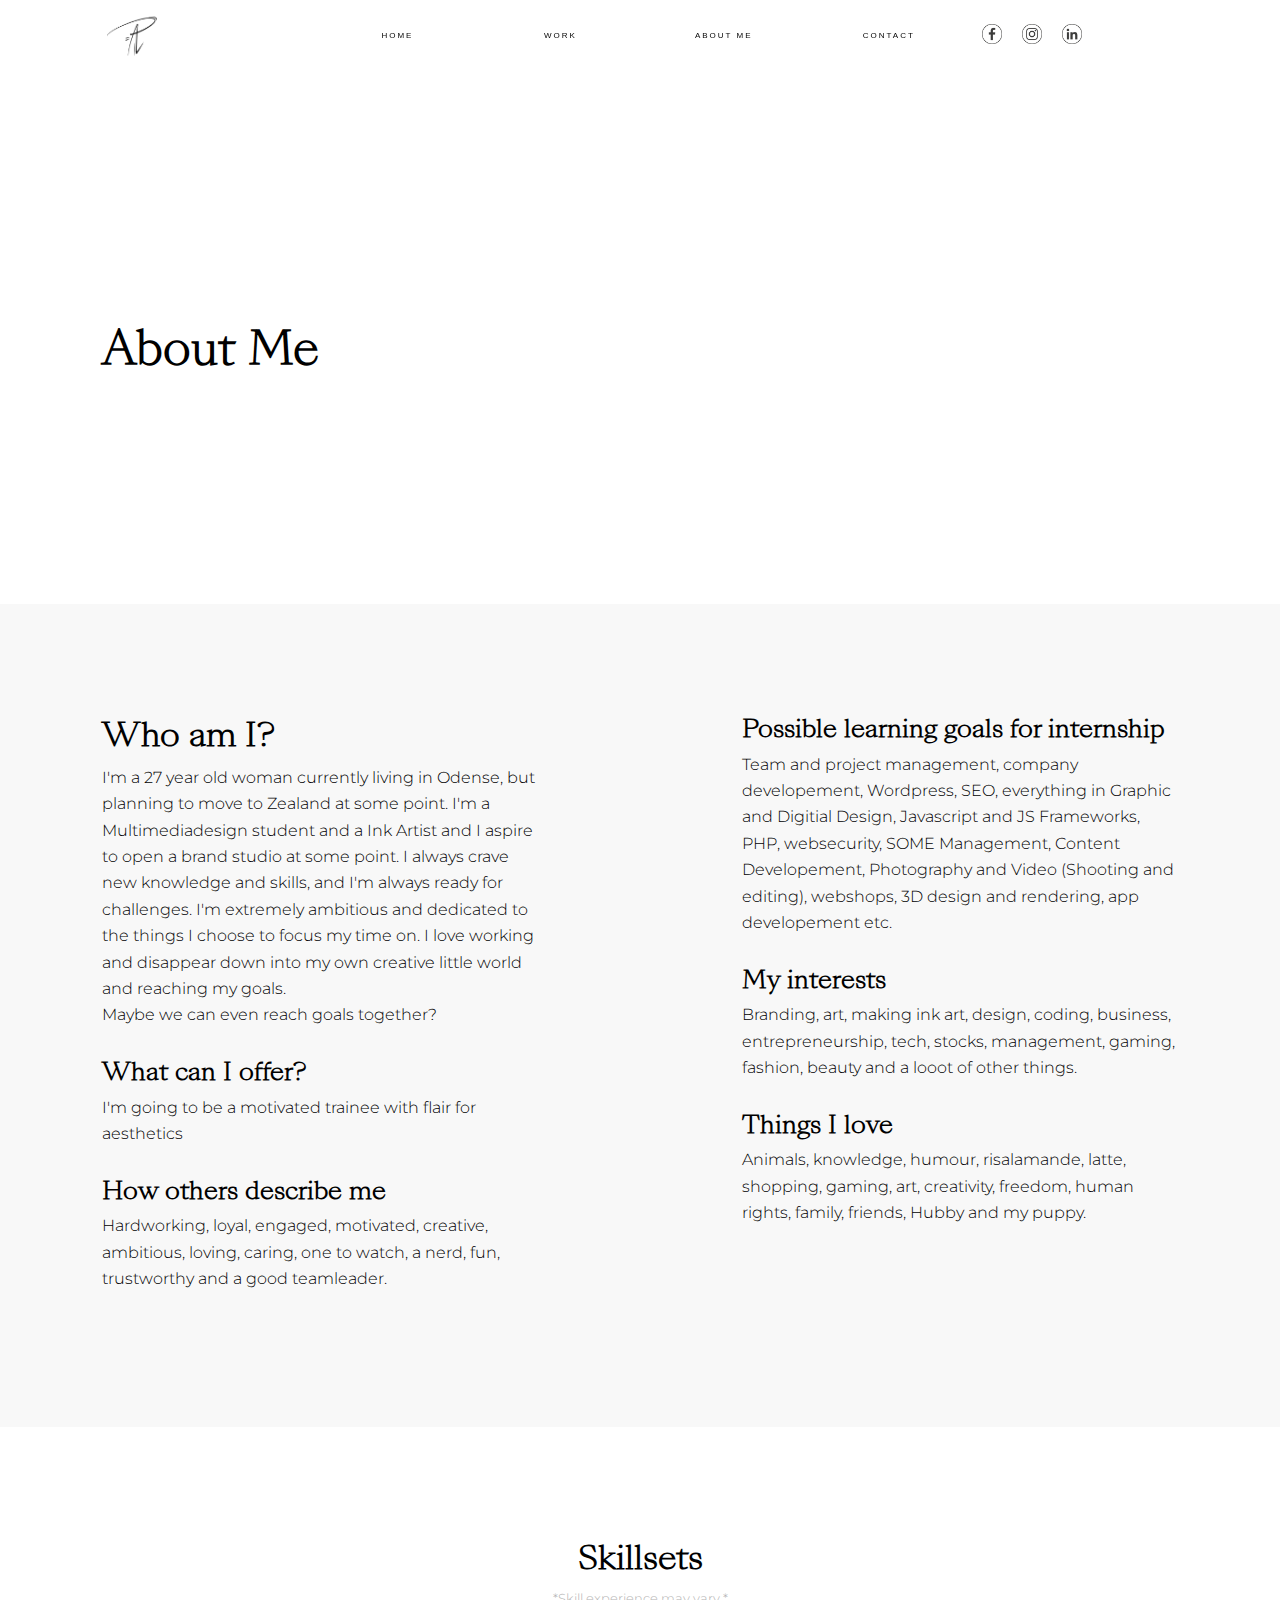
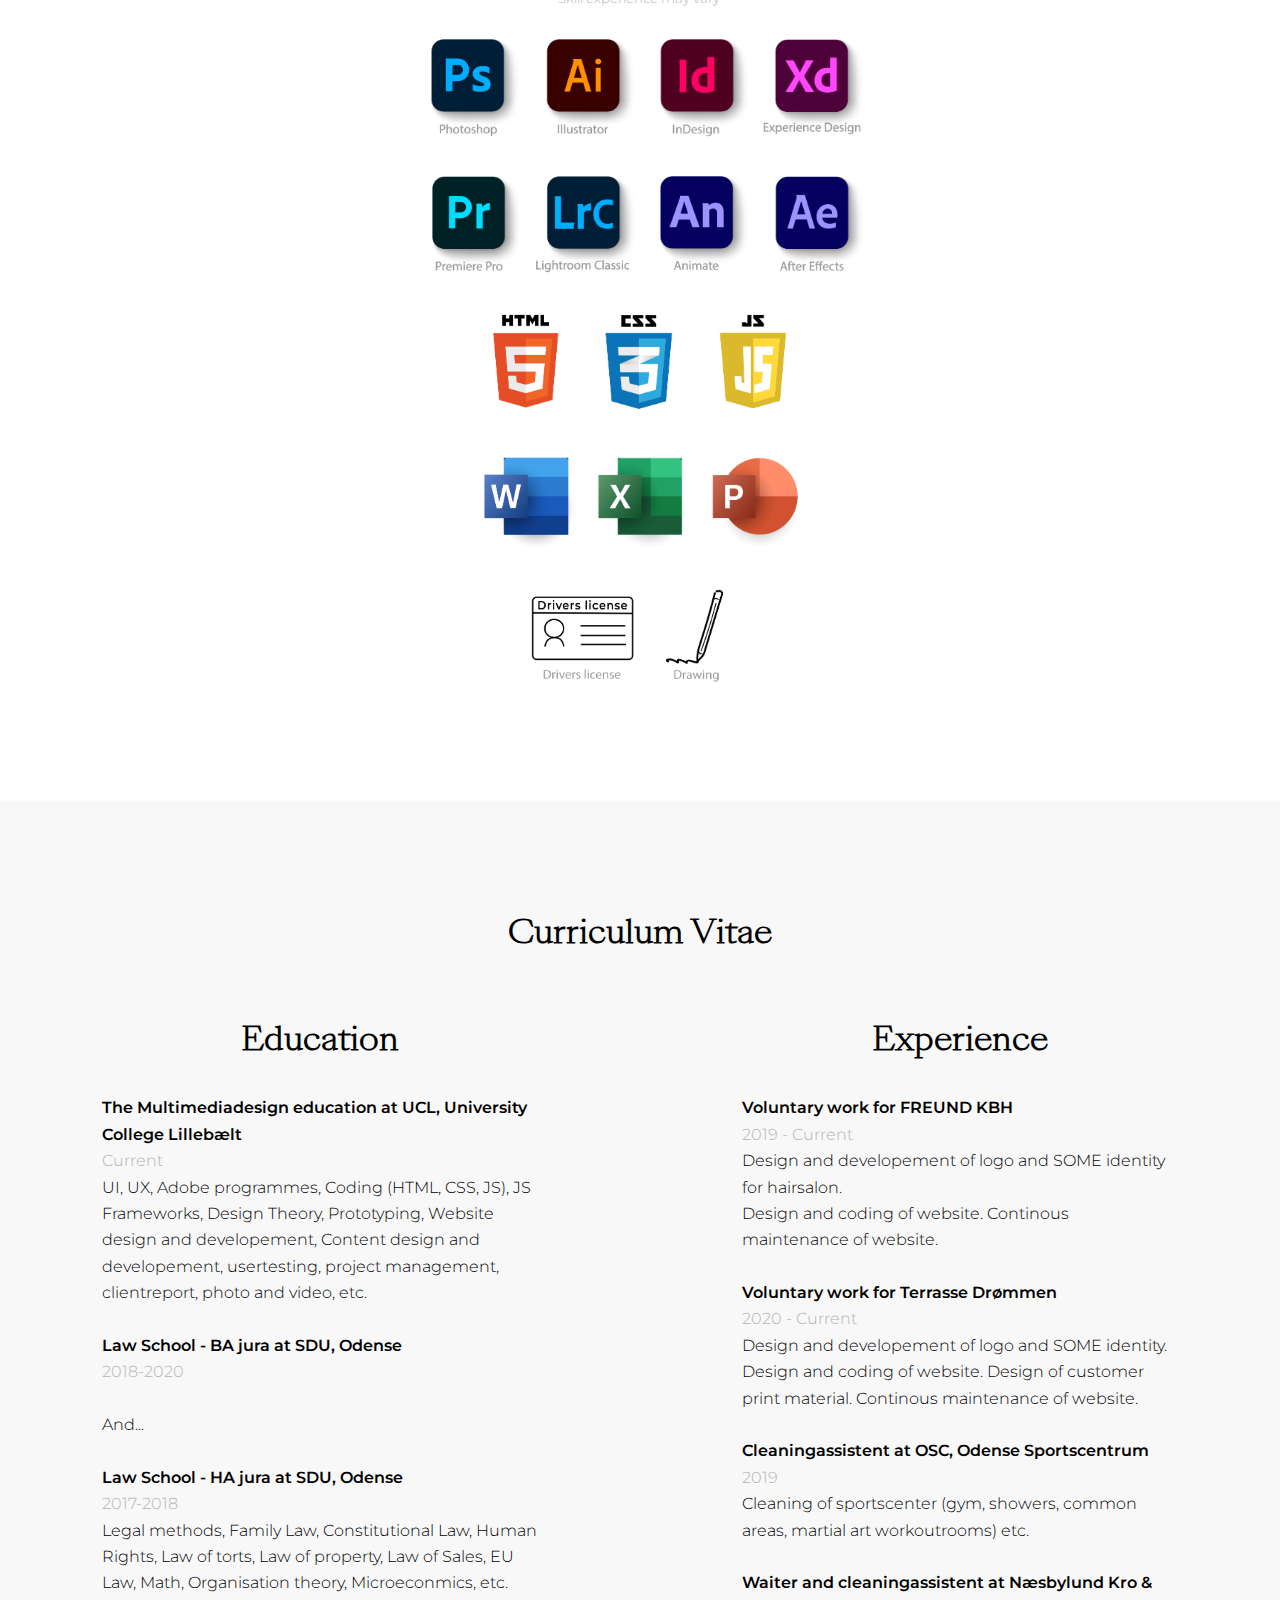
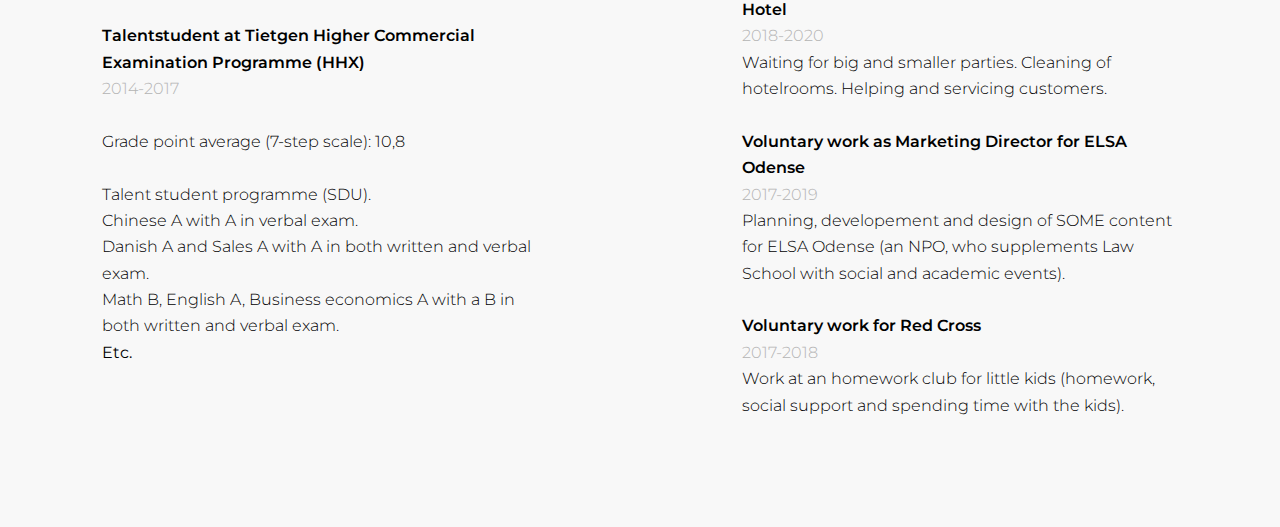
==== about.html @ 5b0b542c "pics sorted" ====
<!DOCTYPE html>
<html lang="en">

<head>
    
    <title>Thea Anderschou - Multimediadesigner & artist</title>

    <meta charset="utf-8">
    <meta http-equiv="X-UA-Compatible" content="IE=edge,chrome=1" />

    <link rel="stylesheet" href="css/style.css">

    <meta name="viewport" content="width=device-width, initial-scale=1.0, maximum-scale=1.0, user-scalable=0">
    
</head>

<body>

    <!-- NAV SECTION -->
    <nav>

        <ul class="nav-links">
            <li>
                <a href="index.html">Home</a>
            </li>
            <li>
                <a href="work.html">Work</a>
            </li>
            <li>
                <a href="about.html">About Me</a>
            </li>
            <li>
                <a href="contact.html">Contact</a>
            </li>
            <li class="some-links">
                <a href="https://www.facebook.com/profile.php?id=100005033177839">
                    <img src="img/icons/fb.png" alt="Facebook">
                </a>
            </li>
            <li class="some-links">
                <a href="https://www.instagram.com/stormyandink/">
                    <img src="img/icons/ig.png" alt="Instagram">
                </a>
            </li>
            <li class="some-links">
                <a href="https://www.linkedin.com/in/thea-krogh-anderschou-969192110/">
                    <img src="img/icons/lin.png" alt="LinkedIn">
                </a>
            </li>
        </ul>

        <div class="burger">
            <div class="line1"></div>
            <div class="line2"></div>
        </div>
    </nav>

    <div class="nav-bg"></div>
    <!-- END OF NAV SECTION -->


    <!-- LOGO SECTION -->
    <div class="logo">
        <a href="index.html">
            <img src="./img/icons/storm.png" alt="logo">
        </a>
    </div>
    <!-- END OF LOGO SECTION -->




    <!-- HERO SECTION -->
    <section id="about-hero">

        <div class="about-hero-textbox">
            <div class="about-hero-text">
                <h1>
                    About Me
                </h1>

            </div>
        </div>

        <div class="about-hero-pic"></div>

    </section>
    <!-- HERO SECTION -->






    <!-- ABOUT SECTION -->
    <section id="about">

        <div class="about">
            <div class="about-text">
                <h1>
                    Who am I?
                </h1>
                <p>
                    I'm a 27 year old woman currently living in Odense, but planning to move to Zealand at some point. 
                    I'm a Multimediadesign student and a Ink Artist and I aspire to open a brand studio at some point.
                    I always crave new knowledge and skills, and I'm always ready for challenges. 
                    I'm extremely ambitious and dedicated to the things I choose to focus my time on.
                    I love working and disappear down into my own creative little world and reaching my goals. 
                    <br>
                    Maybe we can even reach goals together?
                </p>

                <br>

                <h2>
                    What can I offer?
                </h2>
                <p>
                    I'm going to be a motivated trainee with flair for aesthetics
                </p>
                
                <br>

                <h2>
                    How others describe me
                </h2>
                <p>
                    Hardworking, loyal, engaged, motivated, creative, ambitious, loving, caring, one to watch, a nerd, fun, trustworthy and a good teamleader.
                </p>
                <br>
            </div>

            <div class="about-facts">

            
                <h2>
                    Possible learning goals for internship
                </h2>
                <p>
                    Team and project management, company developement, Wordpress, SEO, everything in Graphic and Digitial Design, Javascript and JS Frameworks, PHP, websecurity, SOME Management, Content Developement, Photography and Video (Shooting and editing), webshops, 3D design and rendering, app developement etc.
                    
                </p>
                <br>

                <h2>
                    My interests
                </h2>
                <p>
                    Branding, art, making ink art, design, coding, business, entrepreneurship, tech, stocks, management, gaming, fashion, beauty and a looot of other things.
                </p>
                <br>

                <h2>
                    Things I love
                </h2>
                <p>
                    Animals, knowledge, humour, risalamande, latte, shopping, gaming, art, creativity, freedom, human rights, family, friends, Hubby and my puppy.
                </p>
            </div>
        </div>
    </section>
    <!-- ABOUT SECTION -->




    
    <!-- SKILLS SECTION -->
    <section id="skills">
        <div class="skills">

                <h1>Skillsets</h1>
                <p>*Skill experience may vary *</p>

            <div class="skill-icons">
                <img src="img/icons/photoshop.png" alt="Adobe Photoshop">
                <img src="img/icons/illustrator.png" alt="Adobe Illustrator">
                <img src="img/icons/indesign.png" alt="Adobe InDesign">
                <img src="img/icons/xd.png" alt="Adobe XD">
                <br>
                <img src="img/icons/premierepro.png" alt="Adobe Premiere Pro">
                <img src="img/icons/lightroom-c.png" alt="Adobe Lightroom Classic">
                <img src="img/icons/animate.png" alt="Adobe Animate">
                <img src="img/icons/after-effects.png" alt="Adobe After Effects">

                <br>

                <img src="img/icons/html.png" alt="HTML">
                <img src="img/icons/css.png" alt="CSS">
                <img src="img/icons/js.png" alt="JS">

                <br>

                <img src="img/icons/word.png" alt="Word">
                <img src="img/icons/excel.png" alt="Excel">
                <img src="img/icons/powerpoint.png" alt="Powerpoint">

                <br>

                <img src="img/icons/driving.png" alt="Drivers license">
                <img src="img/icons/drawing.png" alt="Drawing">

            </div>

        </div>
    </section>
    <!-- SKILLS SECTION -->





    <!-- CV SECTION -->
    <section id="cv">

        <div class="cv">

            <div class="cv-header">
                <h1>Curriculum Vitae</h1>
            </div>
            
            <div class="education">

                <h1>Education</h1>


                <h3>The Multimediadesign education at UCL, University College Lillebælt</h3>

                <p class="cv-period">
                Current
                </p>
                
                <p class="cv-skills">
                UI, UX, Adobe programmes, Coding (HTML, CSS, JS), JS Frameworks, Design Theory, Prototyping, Website design and developement, Content design and developement,
                usertesting, project management, clientreport, photo and video, etc.
                </p>

                <br>

                <h3>Law School - BA jura at SDU, Odense</h3>

                <p class="cv-period">
                2018-2020
                </p>
                
                <br>

                <p class="cv-skills">
                And...
                </p>

                <br>

                <h3>Law School - HA jura at SDU, Odense</h3>

                <p class="cv-period">
                2017-2018
                </p>
                
                <p class="cv-skills">
                Legal methods, Family Law, Constitutional Law, Human Rights, Law of torts,
                Law of property, Law of Sales, EU Law, Math, Organisation theory, Microeconmics, etc.
                </p>

                <br>

                <h3>Talentstudent at Tietgen Higher Commercial Examination Programme (HHX)</h3>

                <p class="cv-period">
                2014-2017
                </p>

                <br>
                
                <p class="cv-skills">
                Grade point average (7-step scale): 10,8
                <br><br>
                Talent student programme (SDU). 
                <br>
                Chinese A with A in verbal exam. 
                <br>
                Danish A and Sales A with A in both written and verbal exam.
                <br>
                Math B, English A, Business economics A with a B in both written and verbal exam.
                <br>
                <b>Etc.</b>
                </p>

            </div>
            
            <div class="experience">
                <h1>Experience</h1>

                <h3>Voluntary work for FREUND KBH
                </h3>

                <p class="cv-period">
                    2019 - Current
                </p>
                
                <p class="cv-skills">
                    Design and developement of logo and SOME identity for hairsalon.
                    <br>
                    Design and coding of website. Continous maintenance of website.
                </p>

                <br>

                <h3>Voluntary work for Terrasse Drømmen</h3>

                <p class="cv-period">
                2020 - Current
                </p>
                
                <p class="cv-skills">
                    Design and developement of logo and SOME identity.
                    Design and coding of website. Design of customer print material. Continous maintenance of website.
                </p>

                <br>
    
                <h3>Cleaningassistent at OSC, Odense Sportscentrum</h3>
            
                <p class="cv-period">
                2019
                </p>
                
                <p class="cv-skills">
                    Cleaning of sportscenter (gym, showers, common areas, martial art workoutrooms) etc.
                </p>

                <br>

                <h3>Waiter and cleaningassistent at Næsbylund Kro & Hotel</h3>
            
                <p class="cv-period">
                2018-2020
                </p>
                
                <p class="cv-skills">
                Waiting for big and smaller parties. Cleaning of hotelrooms.
                Helping and servicing customers.
                </p>

                <br>

                <h3>Voluntary work as Marketing Director for ELSA Odense</h3>
            
                <p class="cv-period">
                2017-2019
                </p>
                
                <p class="cv-skills">
                Planning, developement and design of SOME content for ELSA Odense (an NPO, who supplements Law School with social and
                academic events).
                </p>

                <br>

                <h3>Voluntary work for Red Cross</h3>
            
                <p class="cv-period">
                2017-2018
                </p>
                
                <p class="cv-skills">
                    Work at an homework club for little kids (homework, social support and spending time with the kids).
                </p>
            </div>

        </div>

    </section>
    <!-- CV SECTION -->





    <!-- FOOTER SECTION -->
    <footer>

    </footer>
    <!-- FOOTER SECTION -->



    <script src="js/script.js"></script>
</body>
</html>
---- css/style.css ----
@import url('https://fonts.googleapis.com/css2?family=Montserrat:wght@200;300;400;500&display=swap'); 

@font-face {
  font-family: sangbleu;
  src: url(../fonts/SangBleuKingdom-Air.otf);
}

@font-face {
  font-family: sangbleulight;
  src: url(../fonts/SangBleuKingdom-Light.otf);
}

@font-face {
  font-family: sangbleuregular;
  src: url(../fonts/SangBleuKingdom-Regular.otf);
}

/* FUNDAMENTALS */
* {
    padding: 0;
    margin: 0;
    box-sizing: border-box;
}

html {
    font-family: 'Roboto', sans-serif;
    height: 100%;
    overflow-x: hidden;
}

body {
    background: #fff;
    scroll-behavior: smooth;
    line-height: 1.65;
    overflow-x: hidden;
}

a {
    text-decoration: none;
    color: black;
    cursor: pointer;
}

h1 {
  font-family: sangbleulight;
  font-size: clamp(1.5rem, 2.5vw, 2rem); 
}

h2 {
  font-family: sangbleulight;
  font-size: clamp(1.5rem, 1.5vw, 2.5rem); 
}

h3 {
  font-family: 'Montserrat', sans-serif;
  font-weight: 600;
  font-size: clamp(1rem, 1.0vw, 1.7rem); 
}

p {
  font-family: 'Montserrat', sans-serif;
  font-weight: 300;
  font-size: clamp(1rem, 1.2vw, 1.5rem); 
}


/* NAV SECTION */
nav {
  display: flex;
  justify-content: space-around;
  align-items: center;
  width: 70%;
  height: 8vh;
  margin: 0;
  z-index: 6;
  position: fixed;
  left: 20%;
  font-size: 8px;
}

.nav-bg {
  width: 100%;
  height: 8vh;
  margin: 0;
  z-index: 5;
  position: fixed;
  background-color: #fff;
}

.nav-links {
  width: 100%;
  height: 8vh;
  display: table;
  overflow-x: hidden;
  text-align: center;
  position: absolute;
  margin: 0 auto;
  padding: 0 60px;
}

.nav-links li {
  display: table-cell;
  vertical-align: middle;
  text-align: center;
  text-transform: uppercase;
  letter-spacing: 2px;
  width: 24%;
  z-index: 0;
  padding: 0 10px;
}

.nav-links li a {
  width: 100%;
  height: 100%;
  overflow-x: hidden;
}

.nav-links li:hover {
  font-weight: 600;
}

.some-links img {
  width: 20px;
}

.some-links:hover img {
  opacity: 0.4;
}

.burger {
  display: none;
  cursor: pointer;
}

.burger div {
  width: 20px;
  height: 1px;
  background-color: #000000;
  margin: 8px;
  transition: all 0.3s ease;
}

@media only screen and (max-width: 1100px) {
  body {
      overflow-x: hidden;
  }

  nav {
      width: 100%;
      left: 0%;
      justify-content: flex-end;
    }

  .nav-links {
      position: absolute;
      height: 92vh;
      top: 8vh;
      display: flex;
      flex-direction: column;
      align-items: center;
      width: 100%;
      transform: translateX(100%);
      transition: 0.5s ease-in-out;
      font-size: 8px;
      overflow-x: hidden;
  }

  .nav-links li {
      opacity: 0;
      width: 100%;
      transition: 0.2s;
      display: table;
      height: 6vh;
      overflow-x: hidden;
      position: relative;
      top: 20%;
  }

  .nav-links a {
      color: black;
      width: 80%;
      display: none;
  }

  .some-links {
      left: 0px;
      margin-top: 10px;
  }

  .burger {
      display: table-cell;
      vertical-align: middle;
      text-align: center;
      margin-right: 8%;
  }

  .nav-active {
    transform: translateX(0%);
      background-color: #fff;
      z-index: 3;
  }

  .nav-active a {
      display: block;
      width: 100%;
      height: 100%;
      display: table-cell;
      vertical-align: middle;
      text-align: center;
  }

  .nav-links li:hover a {
      font-weight: 600;
  }

  @keyframes navLinkFade {
      from {
          opacity: 0;
          transform: translateX(50px);
      }

      to {
          opacity: 1;
          transform: translateX(0px);
      }
  }

  .toggle .line1 {
      transform: rotate(-45deg) translate(-2px, 4.5px);
  }

  .toggle .line2 {
      transform: rotate(45deg) translate(-2px, -4.5px);
  }
}

@media only screen and (max-width: 1000px) {
  .burger {
    margin-right: 12%;
}
}

@media only screen and (max-width: 500px) {
  .nav-active {
      width: 100%;
  }
}
/* END OF NAV SECTION */


/* LOGO SECTION */
.logo {
  position: fixed;
  height: 8vh;
  padding: 8px 5px;
  margin-left: 8%;
  z-index: 5;
}

.logo img {
  width: 50px;
  position: relative;
  top: 50%;
  transform: translateY(-50%);
}  

@media only screen and (max-width: 1000px) {
  .logo {
    margin-left: 12%;
  }
}
/* END OF LOGO SECTION */





/* HERO SECTION */
#hero {
  height: 100vh;
  width: 100%;
}

.hero-pic {
  background-image: url(/img/pics/bw-closedeyes.png);
  background-size: 75%;
  background-repeat: no-repeat;
  background-position: left bottom;
  position: absolute;
  height: 100vh;
  width: 60%;
  display: flex;
  float: left;
  transition: .25s ease-in;
}

.hero-pic:hover {
  background-image: url(/img/pics/bw-openeyes.png);
  background-size: 75%;
  background-repeat: no-repeat;
  background-position: left bottom;
  position: absolute;
  height: 100vh;
  width: 60%;
  display: flex;
  float: left;
  transition: .25s ease-in;}

.hero-textbox {
  min-height: 100vh;
  width: 50%;
  display: flex;
  float: right;
  align-items: center;
  position: absolute;
  right: 0;
}

.hero-text {
  width: 100%;
  text-align: left;
  margin-bottom: 100px;
}

.hero-textbox h1 {
  font-family: sangbleulight;
  font-size: clamp(1.5rem, 5.5vw, 3.5rem); 
}

.hero-textbox p {
  font-family: 'Montserrat', sans-serif;
  font-weight: 200;
  font-size: clamp(1.5rem, 2.8vw, 2.5rem); 
}

@media only screen and (max-width: 950px) {
  .hero-pic {
    background-image: url(/img/pics/bw-closedeyes.png);
    background-size: 60%;
    background-repeat: no-repeat;
    background-position: center bottom;
    position: absolute;
    height: 100vh;
    width: 100%;
    display: flex;
    float: none;
    transition: .25s ease-in;
  }

  .hero-pic:hover {
    background-image: url(/img/pics/bw-openeyes.png);
    background-size: 60%;
    background-repeat: no-repeat;
    background-position: center bottom;
    position: absolute;
    height: 100vh;
    width: 100%;
    display: flex;
    float: none;
    transition: .25s ease-in;
  }

  .hero-textbox {
    min-height: 60vh;
    width: 100%;
    display: flex;
    float: none;
    align-items: center;
  }

  .hero-text {
    text-align: center;
  }
}

@media only screen and (max-width: 750px) {
  .hero-text {
    margin-bottom: -100px;
  }
  
}

/* HERO SECTION */






/* QUICK ABOUT SECTION */
#quick-about {
  height: auto;
  display: flex;
  background-color: rgb(248, 248, 248);
}

.quick-about {
  display: flex;
  width: 100%;
  height: auto;
}

.quick-about-text {
  height: auto;
  width: 50%;
  margin: 0 auto;
  padding: 12vh 8% 12vh 8%;
  float: left;
}

.quick-about-btn {
  margin: 0 auto;
}

.quick-about-puppy {
  height: auto;
  width: 50%;
  margin: 0 auto;
  float: right;
  background-image: url(/img/pics/bobby.png);
  background-size: 55%;
  background-repeat: no-repeat;
  background-position: right bottom;
  transition: .25s ease-in;
}

@media only screen and (max-width: 1000px) {
  .quick-about {
    display: block;
  }

  .quick-about-text, .quick-about-puppy {
    width: 100%;
  }

  .quick-about-text {
    padding: 6vh 12% 0vh 12%;
  }
  
  .quick-about-puppy {
    padding: 0vh 12% 6vh 12%;
  }
}

/* QUICK ABOUT SECTION 






/* PROJECT OVERVIEW */
#project-overview {
  width: auto;
  height: auto;
}

.project-overview1, .project-overview2 {
  width: auto;
  height: auto;
  margin: 100px 10%;
}

.proj-pics {
  width: 100%;
  height: auto;
  object-fit: cover;
}

.freund-overview {
  width: 100%;
  display: flex;
  margin: 40px 0;
}

.freund-ov-pic {
  width: 60%;
  height: auto;
  float: left;
}

.freund-ov-text {
  width: 40%;
  height: 12vh;
  float: right;
  margin: auto;
  padding: 0 8%;
}

.td-overview {
  width: 100%;
  display: flex;
  margin: 40px 0;}

.td-ov-pic {
  width: 60%;
  height: auto;
  float: right;
}

.td-ov-text {
  width: 40%;
  height: 12vh;
  float: right;
  margin: auto;
  padding: 0 8%;
}

.stormy-overview {
  width: 100%;
  display: flex;
  margin: 40px 0;
}

.stormy-ov-pic {
  width: 60%;
  height: auto;
  float: left;
}

.stormy-ov-text {
  width: 40%;
  height: 12vh;
  float: right;
  margin: auto;
  padding: 0 8%;
}

.proj-h2 {
  font-weight: 300;
}

.proj-p {
  font-weight: 300;
}

.freund-ov-pic:hover, .td-ov-pic:hover, .stormy-ov-pic:hover {
  opacity: 0.6;
}

.proj-h2:hover {
  color: rgb(150, 150, 150);
}
/* PROJECT OVERVIEW */








/* FOOTER 
footer {
  width: 100%;
  height: 50vh;
  background-color: beige;
  position: absolute;
}

/* FOOTER*/






/* ABOUT PAGE */
    /* ABOUT HERO SECTION */
    #about-hero {
      height: 60vh;
      width: 100%;
      margin-top: 5%;
    }

    .about-hero-pic {
      background-image: url(/img/pics/glancing.png);
      background-size: 55%;
      background-repeat: no-repeat;
      background-position: right center;
      position: absolute;
      height: 60vh;
      width: 100%;
      display: flex;
      float: right;
      transition: .25s ease-in;
    }

    .about-hero-textbox {
      height: 60vh;
      width: 100%;
      display: flex;
      float: right;
      align-items: center;
      position: absolute;
      left: 0;
      z-index: 1;
    }

    .about-hero-text {
      position: absolute;
      top: 50%;
      transform: translateY(-25%);
      width: 100%;
    }

    .about-hero-textbox h1 {
      font-family: sangbleulight;
      font-size: clamp(1.5rem, 3.5vw, 3rem); 
      margin-left: 8%;
    }

    @media only screen and (max-width: 1100px) {
      #about-hero, .about-hero-pic, .about-hero-textbox {
        height: 50vh;
      }

      #about-hero {
        margin-top: 2%;
      }
    }

    @media only screen and (max-width: 1000px) {
      .about-hero-textbox h1 {
        margin-left: 12%;
      }
    }

    @media only screen and (max-width: 850px) {
      #about-hero, .about-hero-pic, .about-hero-textbox {
        height: 40vh;
      }
    }

    @media only screen and (max-width: 570px) {
      #about-hero, .about-hero-pic, .about-hero-textbox {
        height: 30vh;
      }
    }

    @media only screen and (max-width: 400px) {
      #about-hero, .about-hero-pic, .about-hero-textbox {
        height: 20vh;
      }

      #about-hero {
        margin-top: 15%;
      }
    }
    /* ABOUT HERO SECTION */




    /* ABOUT SECTION */
    #about {
      height: auto;
      display: flex;
      background-color: rgb(248, 248, 248);
    }
    
    .about {
      display: flex;
      width: 100%;
      height: auto;
    }
    
    .about-text {
      height: auto;
      width: 50%;
      margin: 0 auto;
      padding: 12vh 8% 12vh 8%;
      float: left;
    }
    
    .about-facts {
      height: auto;
      width: 50%;
      margin: 0 auto;
      padding: 12vh 8% 12vh 8%;
      float: right;
    }

    @media only screen and (max-width: 1000px) {
      .about {
        display: block;
      }

      .about-text, .about-facts {
        width: 100%;
      }

      .about-text {
        padding: 6vh 12% 0vh 12%;
      }
      
      .about-facts {
        padding: 0vh 12% 6vh 12%;
      }
    }
    /* ABOUT SECTION */





    /* SKILLS SECTION */
    #skills {
      width: 100%;
      height: auto;
      display: flex;
      background-color: #fff;
    }

    .skills {
      display: block;
      width: 100%;
      text-align: center;
      padding: 12vh 8% 12vh 8%;
    }

    .skills p {
      font-size: clamp(0.8rem, 1vw, 1.5rem); 
      color: #b4b4b4;
    }

    .skill-icons {
      text-align: center;
    }

    .skill-icons img {
      width: 110px;
      margin-top: 30px;
    }

    @media only screen and (max-width: 1000px) {

    }
    /* SKILLS SECTION */




    /* CV SECTION */
    #cv {
      height: auto;
      display: flex;
      background-color: rgb(248, 248, 248);
    }

    .cv {
      width: 100%;
      height: auto;
    }
    
    .cv-header {
      text-align: center;
      padding: 12vh 8% 0vh 8%;
      font-size: clamp(1.5rem, 3.5vw, 3rem);
    }

    .education, .experience {
      height: auto;
      width: 50%;
      margin: 0 auto;
      padding: 6vh 8% 12vh 8%;
    }

    .education {
      float: left;
    }

    .experience {
      float: right;
    }
    
    .education h1, .experience h1 {
      text-align: center;
      margin-bottom: 3vh;
    }

    .cv-period {
      color: #b4b4b4;
    }

    @media only screen and (max-width: 1000px) {
      .education, .experience {
        height: auto;
        width: 100%;
        margin: 0 auto;
        padding: 6vh 25% 6vh 25%;
      }
    }
    /* CV SECTION */

/* ABOUT PAGE */









/* CV PAGE */
embed {
  width: 100%;
  height: 100%;
  position: absolute;
  overflow: hidden;
}
/* CV PAGE */
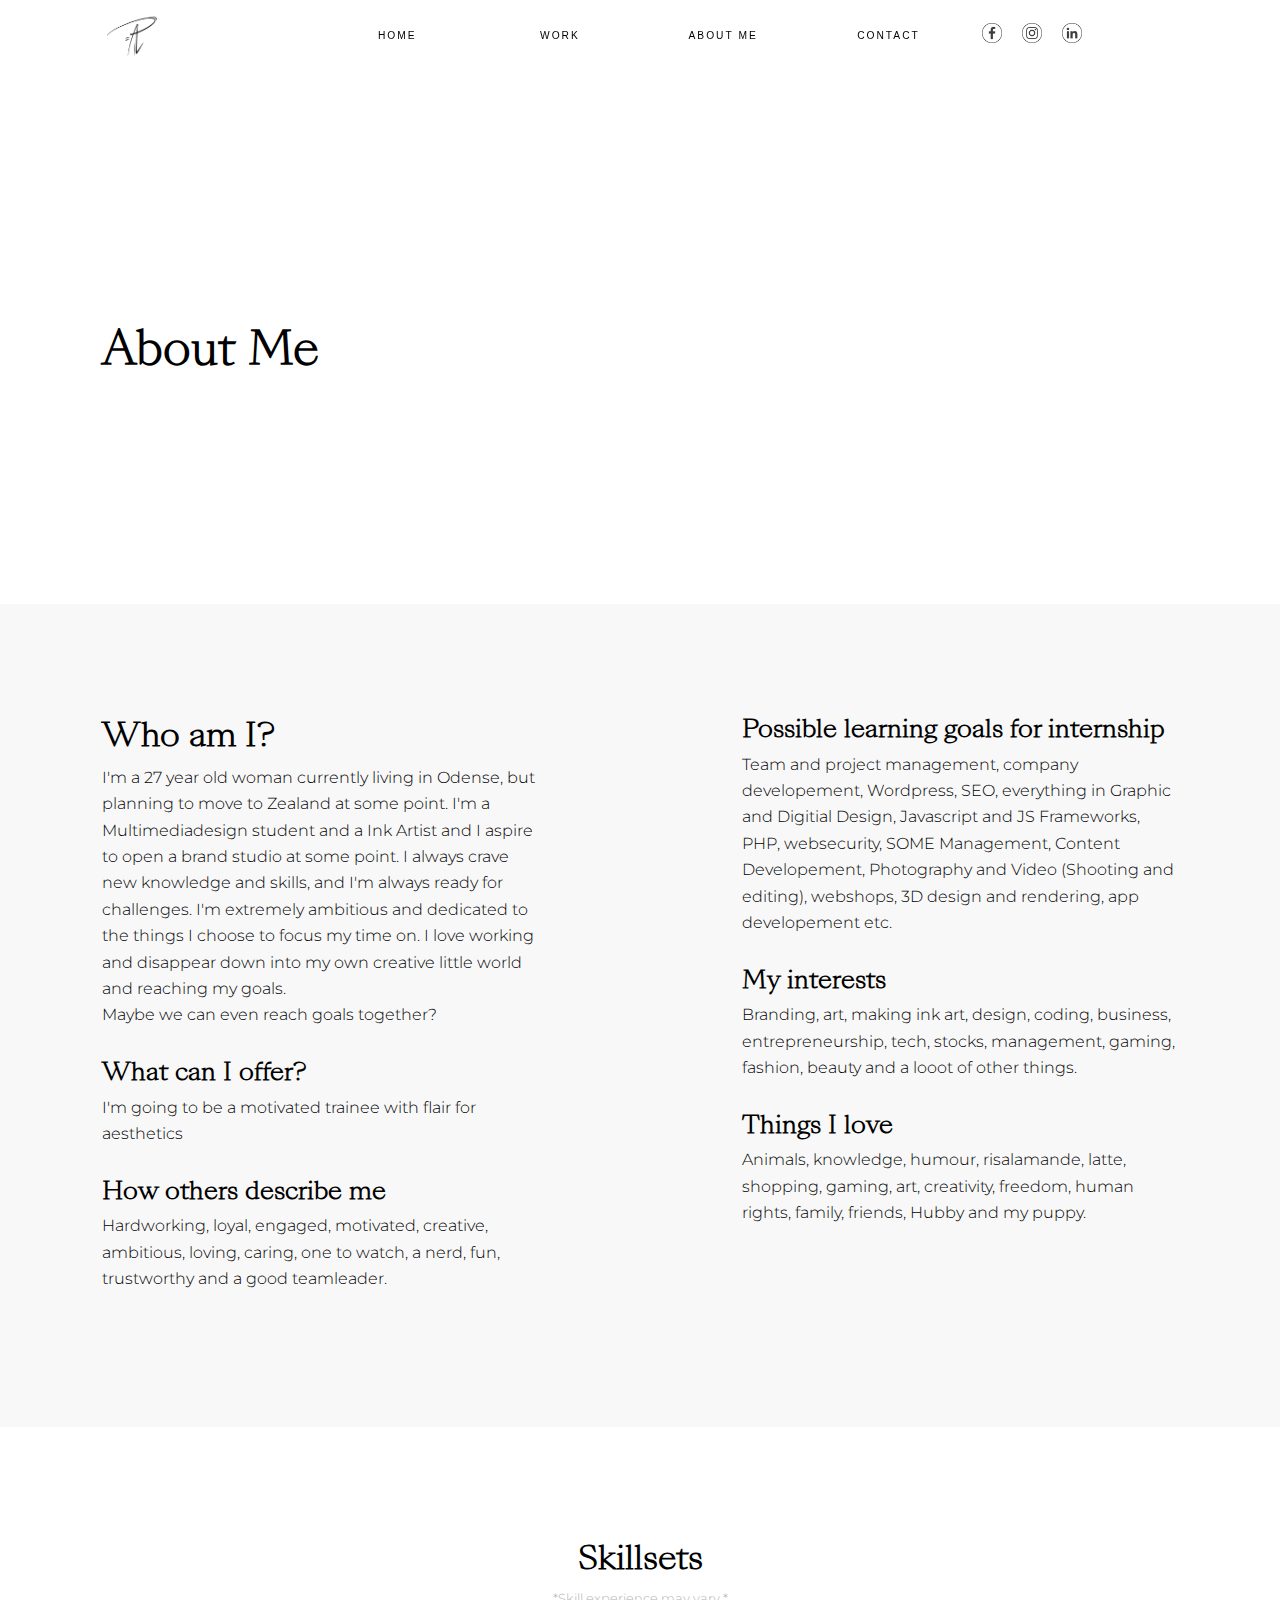
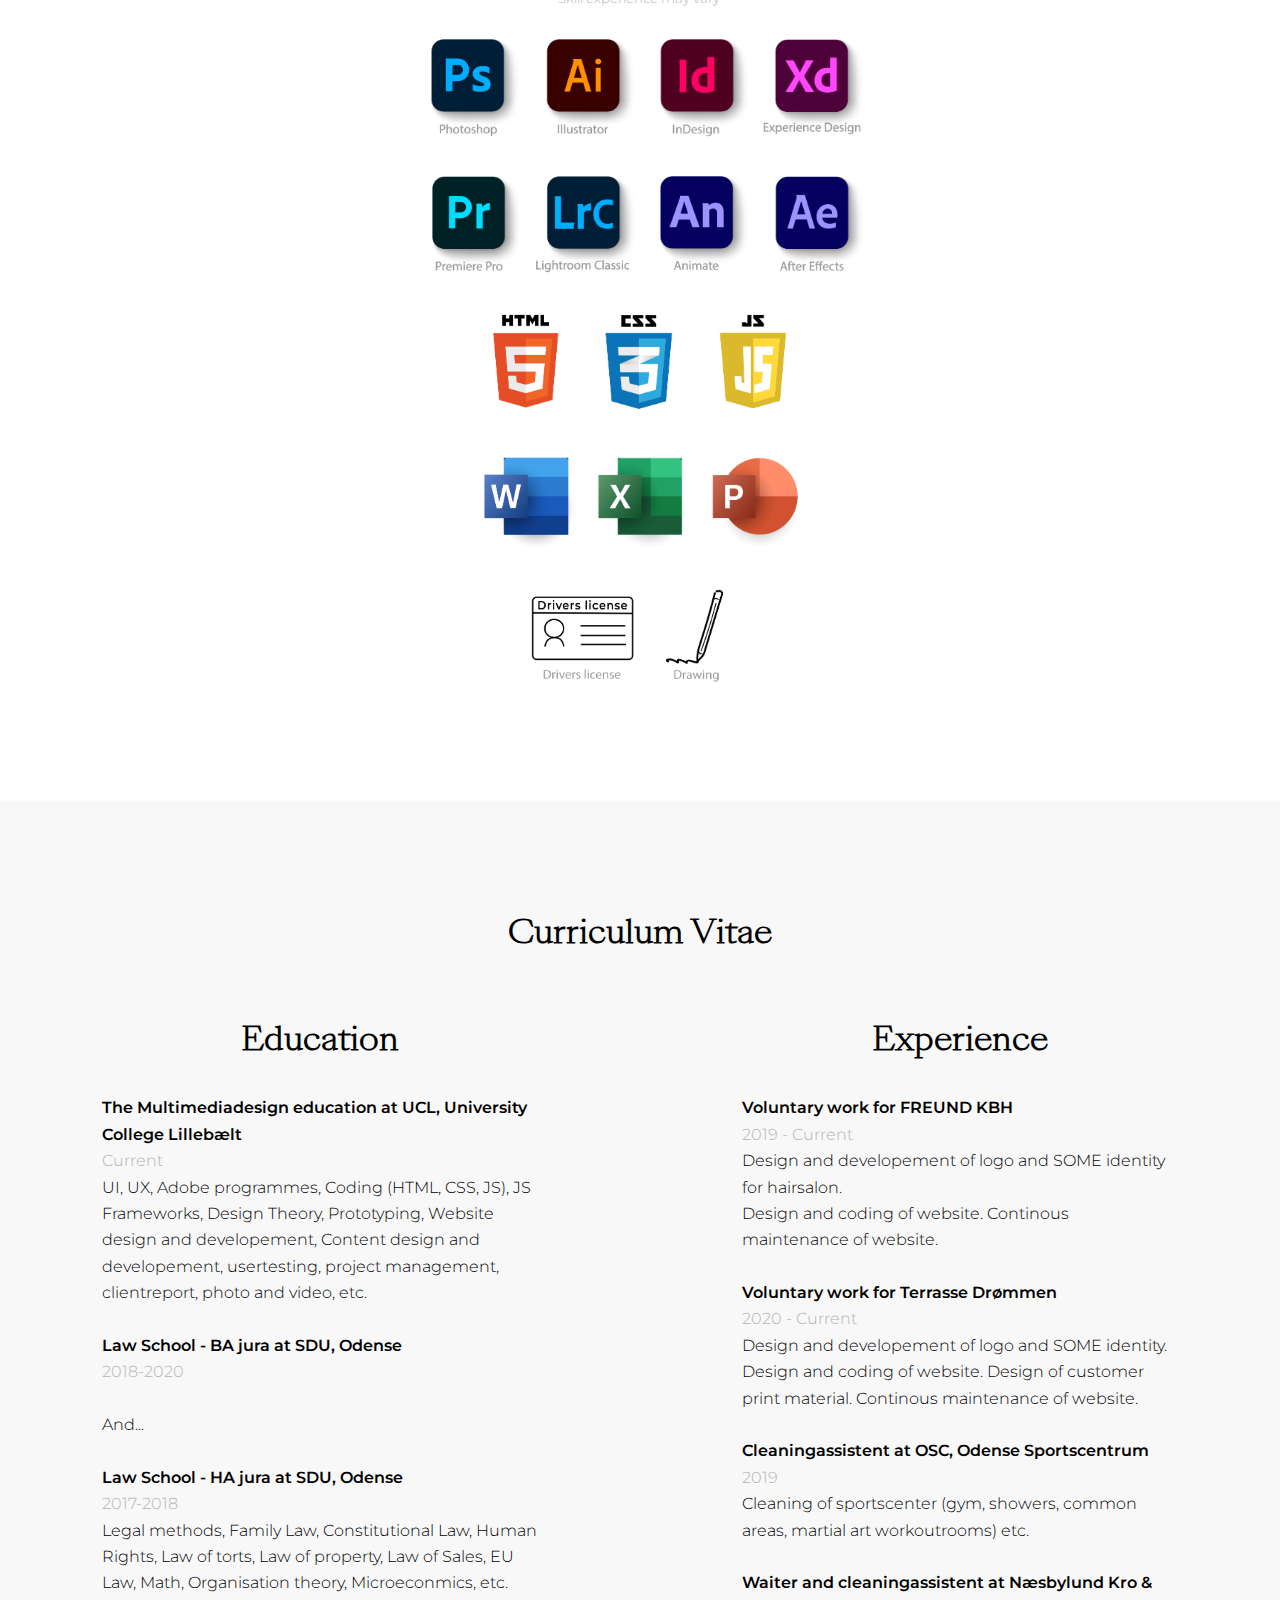
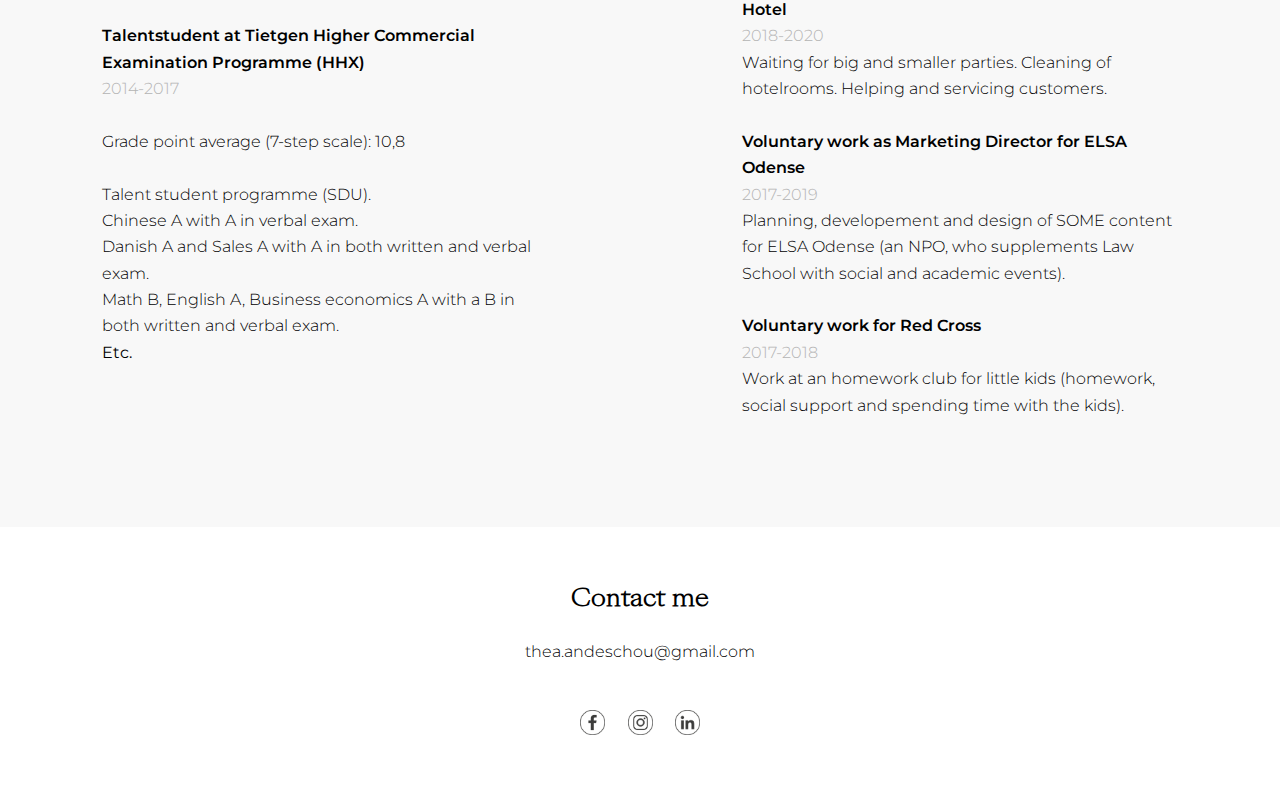
==== commit 48f3b9e3: "footer + index done" ====
--- a/about.html
+++ b/about.html
@@ -378,10 +378,40 @@
 
 
     <!-- FOOTER SECTION -->
-    <footer>
+    <footer class="footer-white">
+
+        <div class="footer-text">
+
+            <h2>
+                Contact me
+            </h1>
+
+            <p>
+                thea.andeschou@gmail.com
+            </p>
+        </div>
+
+
+
+        <div class="footer-some">
+
+                    <a class="footer-some-links" href="https://www.facebook.com/profile.php?id=100005033177839">
+                        <img src="img/icons/fb.png" alt="Facebook">
+                    </a>
+
+                    <a class="footer-some-links" href="https://www.instagram.com/stormyandink/">
+                        <img src="img/icons/ig.png" alt="Instagram">
+                    </a>
+
+                    <a class="footer-some-links" href="https://www.linkedin.com/in/thea-krogh-anderschou-969192110/">
+                        <img src="img/icons/lin.png" alt="LinkedIn">
+                    </a>
+
+        </div>
 
     </footer>
     <!-- FOOTER SECTION -->
+
 
 
 
--- a/css/style.css
+++ b/css/style.css
@@ -39,6 +39,7 @@
     text-decoration: none;
     color: black;
     cursor: pointer;
+    font-size: clamp(.5rem, .8vw, 1rem); 
 }
 
 h1 {
@@ -254,7 +255,7 @@
   height: 8vh;
   padding: 8px 5px;
   margin-left: 8%;
-  z-index: 5;
+  z-index: 10;
 }
 
 .logo img {
@@ -292,6 +293,7 @@
   display: flex;
   float: left;
   transition: .25s ease-in;
+  bottom: 0;
 }
 
 .hero-pic:hover {
@@ -402,46 +404,73 @@
 
 .quick-about-text {
   height: auto;
-  width: 50%;
+  width: 60%;
   margin: 0 auto;
   padding: 12vh 8% 12vh 8%;
   float: left;
 }
 
+.quick-about-btns {
+  height: auto;
+  width: 40%;
+  margin: auto auto;
+  float: left;
+}
+
 .quick-about-btn {
-  margin: 0 auto;
-}
-
-.quick-about-puppy {
-  height: auto;
-  width: 50%;
-  margin: 0 auto;
-  float: right;
-  background-image: url(/img/pics/bobby.png);
-  background-size: 55%;
-  background-repeat: no-repeat;
-  background-position: right bottom;
-  transition: .25s ease-in;
-}
-
-@media only screen and (max-width: 1000px) {
+  background-color: #eeb0a8;
+}
+
+.download-btn {
+  background-color: #fcb48a;
+}
+
+.quick-about-btn:hover {
+  background-color: #c5918a;
+}
+
+.download-btn:hover {
+  background-color: #c58c6b;
+}
+
+.quick-about-btn, .download-btn {
+  width: 280px;
+  height: 60px;
+  text-align: center;
+  margin: 2.5vh auto 0vh auto;
+  border-radius: 45px;
+  box-shadow: 8px 11px 35px -5px rgba(0,0,0,0.4);
+  -webkit-box-shadow: 8px 11px 35px -5px rgba(0,0,0,0.4);
+  -moz-box-shadow: 8px 11px 35px -5px rgba(0,0,0,0.4);  
+}
+
+.quick-about-btn a, .download-btn a {
+  text-transform: uppercase;
+  color: #fff;
+  letter-spacing: 3px;
+  position: relative;
+  top: 25%;
+}
+
+@media only screen and (max-width: 1300px) {
   .quick-about {
     display: block;
   }
 
-  .quick-about-text, .quick-about-puppy {
+  .quick-about-text, .quick-about-btns {
+    display: block;
     width: 100%;
   }
 
   .quick-about-text {
-    padding: 6vh 12% 0vh 12%;
-  }
-  
-  .quick-about-puppy {
-    padding: 0vh 12% 6vh 12%;
-  }
-}
-
+    padding: 12vh 8% 0vh 8%;
+  }
+
+  .quick-about-btns {
+    padding-bottom: 12vh;
+  }
+
+}
 /* QUICK ABOUT SECTION 
 
 
@@ -458,7 +487,7 @@
 .project-overview1, .project-overview2 {
   width: auto;
   height: auto;
-  margin: 100px 10%;
+  margin: 100px 8%;
 }
 
 .proj-pics {
@@ -481,7 +510,7 @@
 
 .freund-ov-text {
   width: 40%;
-  height: 12vh;
+  height: auto;
   float: right;
   margin: auto;
   padding: 0 8%;
@@ -490,7 +519,8 @@
 .td-overview {
   width: 100%;
   display: flex;
-  margin: 40px 0;}
+  margin: 40px 0;
+}
 
 .td-ov-pic {
   width: 60%;
@@ -500,7 +530,7 @@
 
 .td-ov-text {
   width: 40%;
-  height: 12vh;
+  height: auto;
   float: right;
   margin: auto;
   padding: 0 8%;
@@ -520,7 +550,7 @@
 
 .stormy-ov-text {
   width: 40%;
-  height: 12vh;
+  height: auto;
   float: right;
   margin: auto;
   padding: 0 8%;
@@ -541,6 +571,14 @@
 .proj-h2:hover {
   color: rgb(150, 150, 150);
 }
+
+@media only screen and (max-width: 1300px) {
+  .freund-ov-text, .freund-ov-pic, .td-ov-text, .td-ov-pic, .stormy-ov-pic, .stormy-ov-text {
+    width: 50%;
+  }
+  
+  
+}
 /* PROJECT OVERVIEW */
 
 
@@ -550,14 +588,44 @@
 
 
 
-/* FOOTER 
-footer {
-  width: 100%;
-  height: 50vh;
-  background-color: beige;
+/* FOOTER */
+.footer-grey {
+  width: 100%;
+  height: auto;
+  background-color: rgb(248, 248, 248);
   position: absolute;
 }
 
+.footer-white {
+  width: 100%;
+  height: auto;
+  background-color: #fff;
+  position: absolute;
+}
+
+.footer-text {
+  text-align: center;
+  padding: 6vh 0 3vh 0;
+}
+
+.footer-text p {
+  text-align: center;
+  padding: 2vh 0 0vh 0;
+}
+
+.footer-some {
+  text-align: center;
+  margin: 2vh 10px 6vh 10px;
+}
+
+.footer-some-links img {
+  width: 25px;
+  margin: 0 10px;
+}
+
+.footer-some-links:hover img {
+  opacity: 0.4;
+}
 /* FOOTER*/
 
 
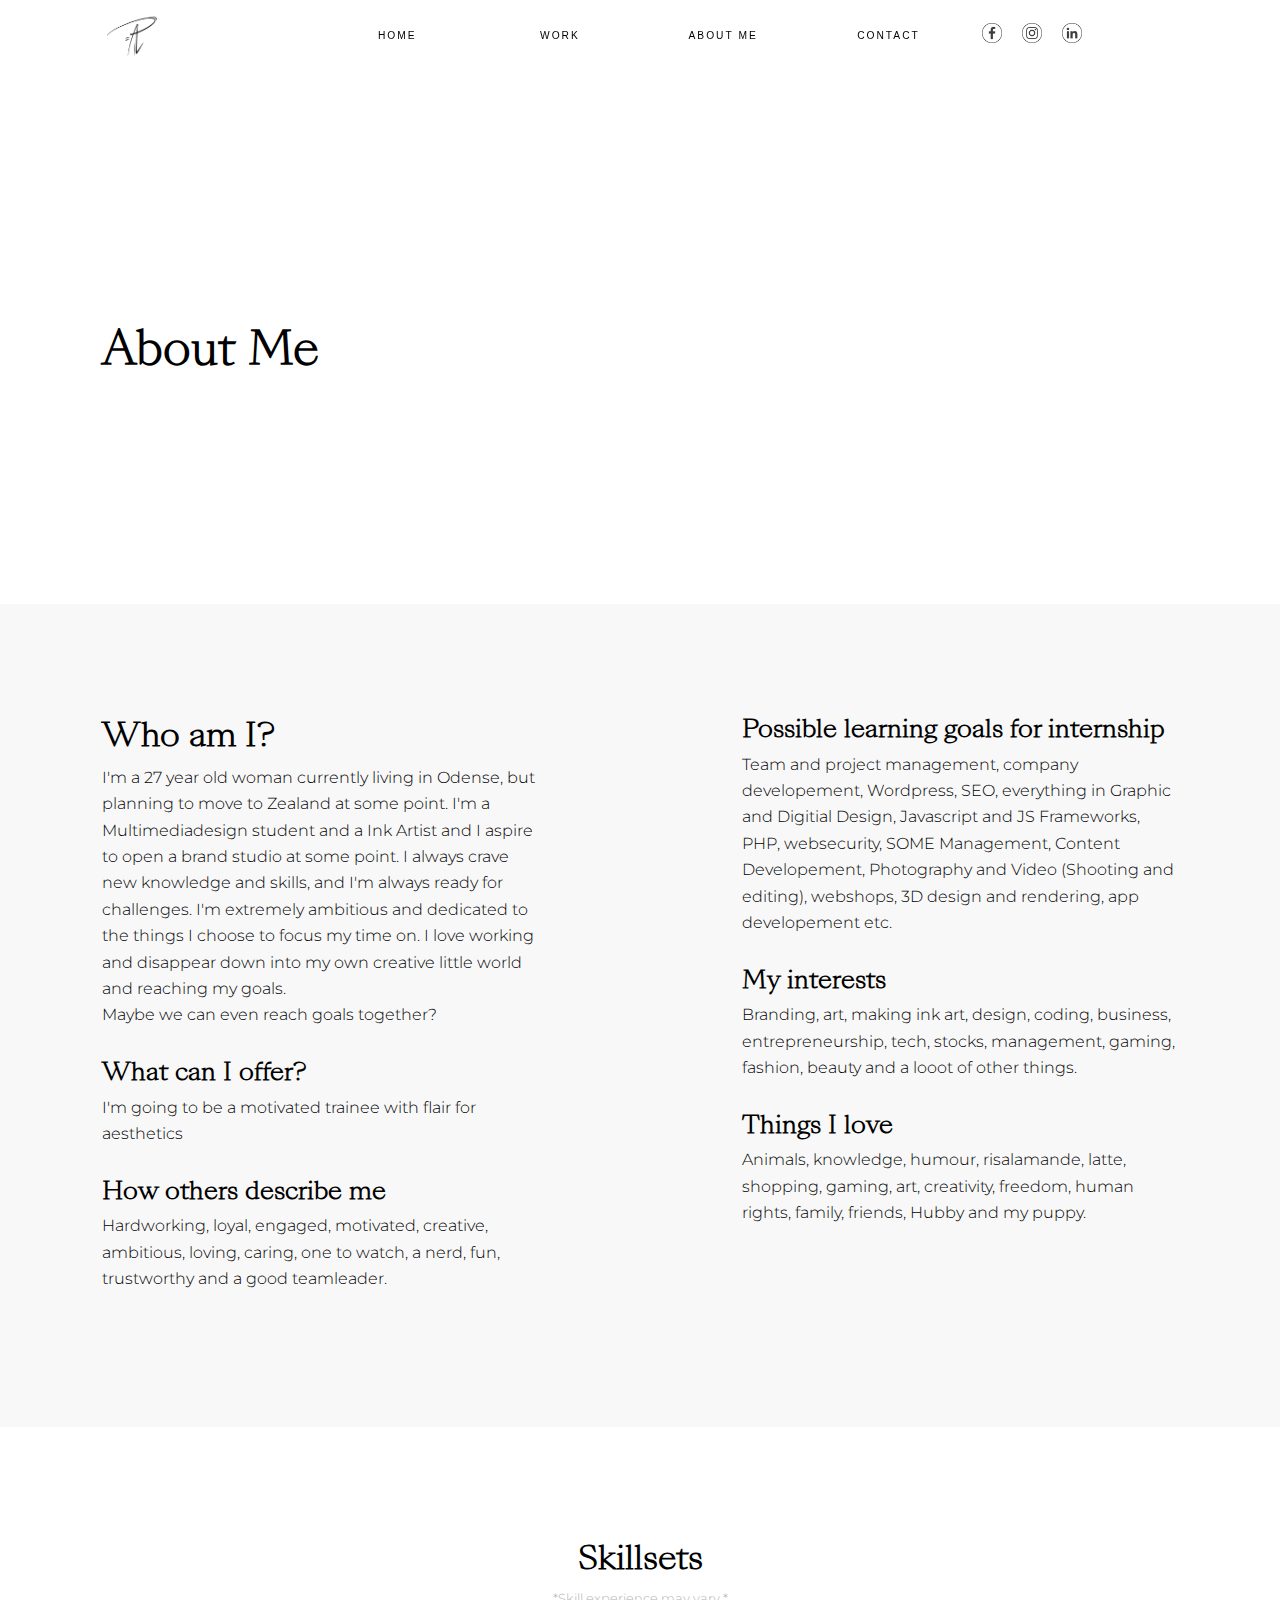
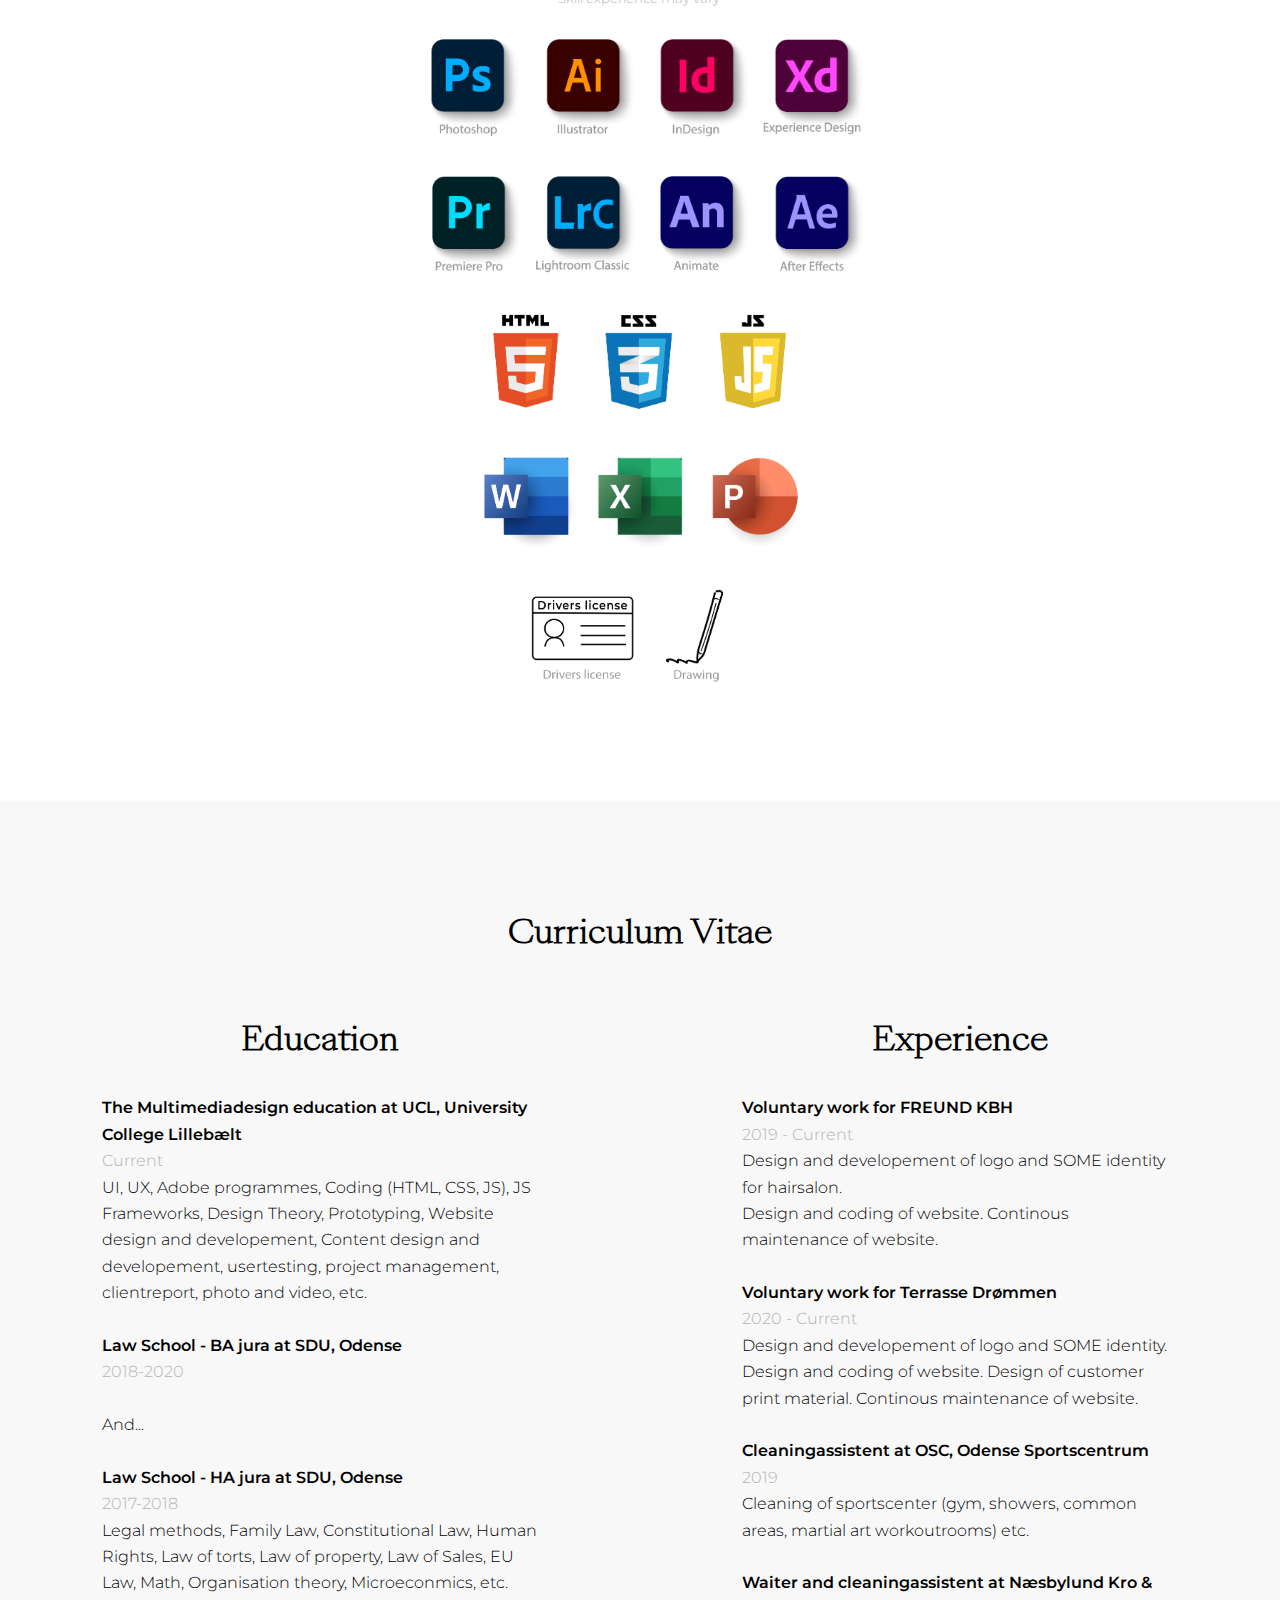
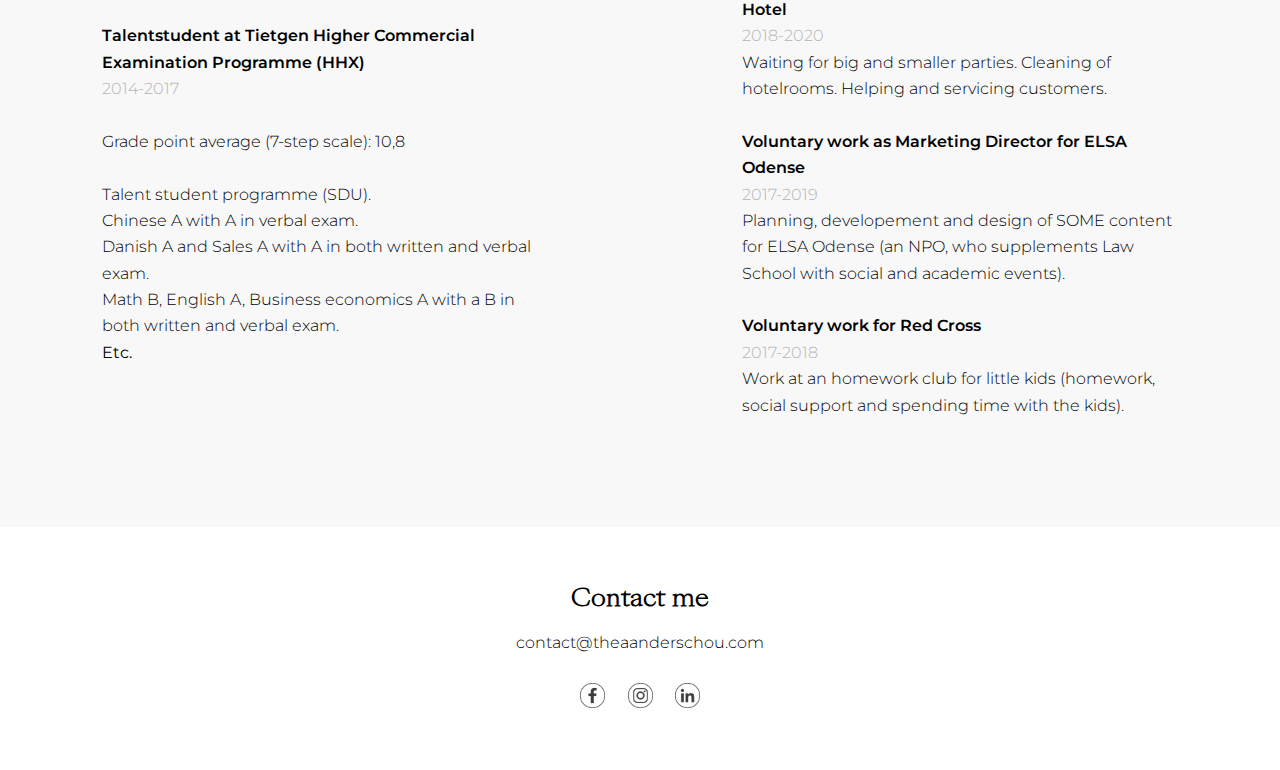
==== commit c52eaa91: "lh" ====
--- a/about.html
+++ b/about.html
@@ -71,10 +71,10 @@
 
 
     <!-- HERO SECTION -->
-    <section id="about-hero">
-
-        <div class="about-hero-textbox">
-            <div class="about-hero-text">
+    <section id="sub-hero">
+
+        <div class="sub-hero-textbox">
+            <div class="sub-hero-text">
                 <h1>
                     About Me
                 </h1>
@@ -387,7 +387,7 @@
             </h1>
 
             <p>
-                thea.andeschou@gmail.com
+                contact@theaanderschou.com
             </p>
         </div>
 
--- a/css/style.css
+++ b/css/style.css
@@ -484,10 +484,21 @@
   height: auto;
 }
 
-.project-overview1, .project-overview2 {
+.project-overview1 h1 {
+  text-align: center;
+  padding-bottom: 6vh;
+}
+
+.project-overview1 {
   width: auto;
   height: auto;
-  margin: 100px 8%;
+  margin: 100px 8% 0 8%;
+}
+
+.project-overview2 {
+  width: auto;
+  height: auto;
+  margin: 0 8% 100px 8%;
 }
 
 .proj-pics {
@@ -503,13 +514,13 @@
 }
 
 .freund-ov-pic {
-  width: 60%;
+  width: 50%;
   height: auto;
   float: left;
 }
 
 .freund-ov-text {
-  width: 40%;
+  width: 50%;
   height: auto;
   float: right;
   margin: auto;
@@ -523,13 +534,13 @@
 }
 
 .td-ov-pic {
-  width: 60%;
+  width: 50%;
   height: auto;
   float: right;
 }
 
 .td-ov-text {
-  width: 40%;
+  width: 50%;
   height: auto;
   float: right;
   margin: auto;
@@ -543,13 +554,13 @@
 }
 
 .stormy-ov-pic {
-  width: 60%;
+  width: 50%;
   height: auto;
   float: left;
 }
 
 .stormy-ov-text {
-  width: 40%;
+  width: 50%;
   height: auto;
   float: right;
   margin: auto;
@@ -610,12 +621,12 @@
 
 .footer-text p {
   text-align: center;
-  padding: 2vh 0 0vh 0;
+  padding: 1vh 0 0vh 0;
 }
 
 .footer-some {
   text-align: center;
-  margin: 2vh 10px 6vh 10px;
+  margin: 0vh 10px 6vh 10px;
 }
 
 .footer-some-links img {
@@ -633,9 +644,8 @@
 
 
 
-/* ABOUT PAGE */
-    /* ABOUT HERO SECTION */
-    #about-hero {
+    /* SUB PAGE HERO SECTION */
+    #sub-hero {
       height: 60vh;
       width: 100%;
       margin-top: 5%;
@@ -654,7 +664,33 @@
       transition: .25s ease-in;
     }
 
-    .about-hero-textbox {
+    .work-hero-pic {
+      background-image: url(/img/drawings/god.png);
+      background-size: 55%;
+      background-repeat: no-repeat;
+      background-position: right center;
+      position: absolute;
+      height: 60vh;
+      width: 100%;
+      display: flex;
+      float: right;
+      transition: .25s ease-in;
+    }
+
+    .contact-hero-pic {
+      background-image: url(/img/drawings/gun.png);
+      background-size: 40%;
+      background-repeat: no-repeat;
+      background-position: right center;
+      position: absolute;
+      height: 60vh;
+      width: 100%;
+      display: flex;
+      float: right;
+      transition: .25s ease-in;
+    }
+
+    .sub-hero-textbox {
       height: 60vh;
       width: 100%;
       display: flex;
@@ -665,61 +701,61 @@
       z-index: 1;
     }
 
-    .about-hero-text {
+    .sub-hero-text {
       position: absolute;
       top: 50%;
       transform: translateY(-25%);
       width: 100%;
     }
 
-    .about-hero-textbox h1 {
+    .sub-hero-textbox h1 {
       font-family: sangbleulight;
       font-size: clamp(1.5rem, 3.5vw, 3rem); 
       margin-left: 8%;
     }
 
     @media only screen and (max-width: 1100px) {
-      #about-hero, .about-hero-pic, .about-hero-textbox {
+      #sub-hero, .about-hero-pic, .work-hero-pic, .contact-hero-pic, .sub-hero-textbox {
         height: 50vh;
       }
 
-      #about-hero {
+      #sub-hero {
         margin-top: 2%;
       }
     }
 
     @media only screen and (max-width: 1000px) {
-      .about-hero-textbox h1 {
+      .sub-hero-textbox h1 {
         margin-left: 12%;
       }
     }
 
     @media only screen and (max-width: 850px) {
-      #about-hero, .about-hero-pic, .about-hero-textbox {
+      #sub-hero, .about-hero-pic, .work-hero-pic, .contact-hero-pic, .sub-hero-textbox {
         height: 40vh;
       }
     }
 
     @media only screen and (max-width: 570px) {
-      #about-hero, .about-hero-pic, .about-hero-textbox {
+      #sub-hero, .about-hero-pic, .work-hero-pic, .contact-hero-pic, .sub-hero-textbox {
         height: 30vh;
       }
     }
 
     @media only screen and (max-width: 400px) {
-      #about-hero, .about-hero-pic, .about-hero-textbox {
+      #sub-hero, .about-hero-pic, .work-hero-pic, .contact-hero-pic, .sub-hero-textbox {
         height: 20vh;
       }
 
-      #about-hero {
+      #sub-hero {
         margin-top: 15%;
       }
     }
-    /* ABOUT HERO SECTION */
-
-
-
-
+    /* SUB PAGE HERO SECTION */
+
+
+
+/* ABOUT PAGE */
     /* ABOUT SECTION */
     #about {
       height: auto;
@@ -866,6 +902,159 @@
 
 
 
+/* WORK PAGE */
+
+/* PROJECT NAV */
+.proj-nav {
+  display: block;
+  justify-content: space-around;
+  align-items: center;
+  width: 100%;
+  height: 8vh;
+  margin: 0;
+  z-index: 6;
+  position: relative;
+  background-color: rgb(248, 248, 248);
+  font-size: 8px;
+}
+
+.proj-navlinks {
+  width: 100%;
+  height: 8vh;
+  display: table;
+  overflow-x: hidden;
+  text-align: center;
+  position: absolute;
+  margin: 0 auto;
+  padding: 0 60px;
+}
+
+.proj-navlinks li {
+  display: table-cell;
+  vertical-align: middle;
+  text-align: center;
+  text-transform: uppercase;
+  letter-spacing: 2px;
+  width: 24%;
+  z-index: 0;
+  padding: 0 10px;
+}
+
+.proj-navlinks li a {
+  width: 100%;
+  height: 100%;
+  overflow-x: hidden;
+}
+
+.proj-navlinks li:hover {
+  font-weight: 600;
+}
+/* PROJECT NAV */
+
+
+
+
+/* PROJECT PAGES */
+#project1 {
+  width: 100%;
+  height: auto;
+  padding: 12vh 8% 12vh 8%;
+  background-color: teal;
+  position: relative;
+}
+
+.title {
+  height: auto;
+  display: flex;
+  justify-content: center;
+  align-items: center;
+  margin-bottom: 50px;
+}
+
+.project-section {
+  width: 50%;
+  height: auto;
+  margin: 0 auto;
+  position: relative;
+  float: left;
+}
+
+.slider__container {
+  width: 500px;
+  margin: auto;
+  /*margin-top: 5rem;*/
+  overflow-x: hidden;
+  position: relative;
+}
+
+.slider__container img {
+  height: 800px;
+}
+
+.slider__container__sliders {
+    background: pink;
+    display: flex;
+    /*position: relative;*/
+    margin: 0;
+    padding: 0;
+  }
+
+  .leftBtn {
+    position: absolute;
+    top: 50%;
+    left: 0;
+    margin-left: 10px;
+    z-index: 100;
+  }
+
+.leftBtn::after {
+  font-family: 'Font Awesome 5 Free';
+  font-weight: 900;
+  content: '\f137';
+  font-size: 2rem;
+  color: white;
+  opacity: 0.5;
+  cursor: pointer;
+}
+
+.rightBtn {
+  position: absolute;
+  top:50%;
+  right:0;
+  margin-right: 10px;
+  z-index: 100;
+  }
+
+.rightBtn::after {
+  font-family: 'Font Awesome 5 Free';
+  font-weight: 900;
+  content: '\f138';
+  font-size: 2rem;
+  color: white;
+  opacity: 0.5;
+  cursor: pointer;
+}
+
+.project1-text {
+  width: 50%;
+  float: left;
+  margin-top: 180px;
+}
+
+.project1-text p {
+  width: 50%;
+  margin: 30px auto;
+  justify-content: center;
+  align-items: center;
+}
+
+.project1-text h2 {
+  width: 50%;
+  margin: auto;
+}
+/* PROJECT PAGES */
+
+/* WORK PAGE */
 
 
 
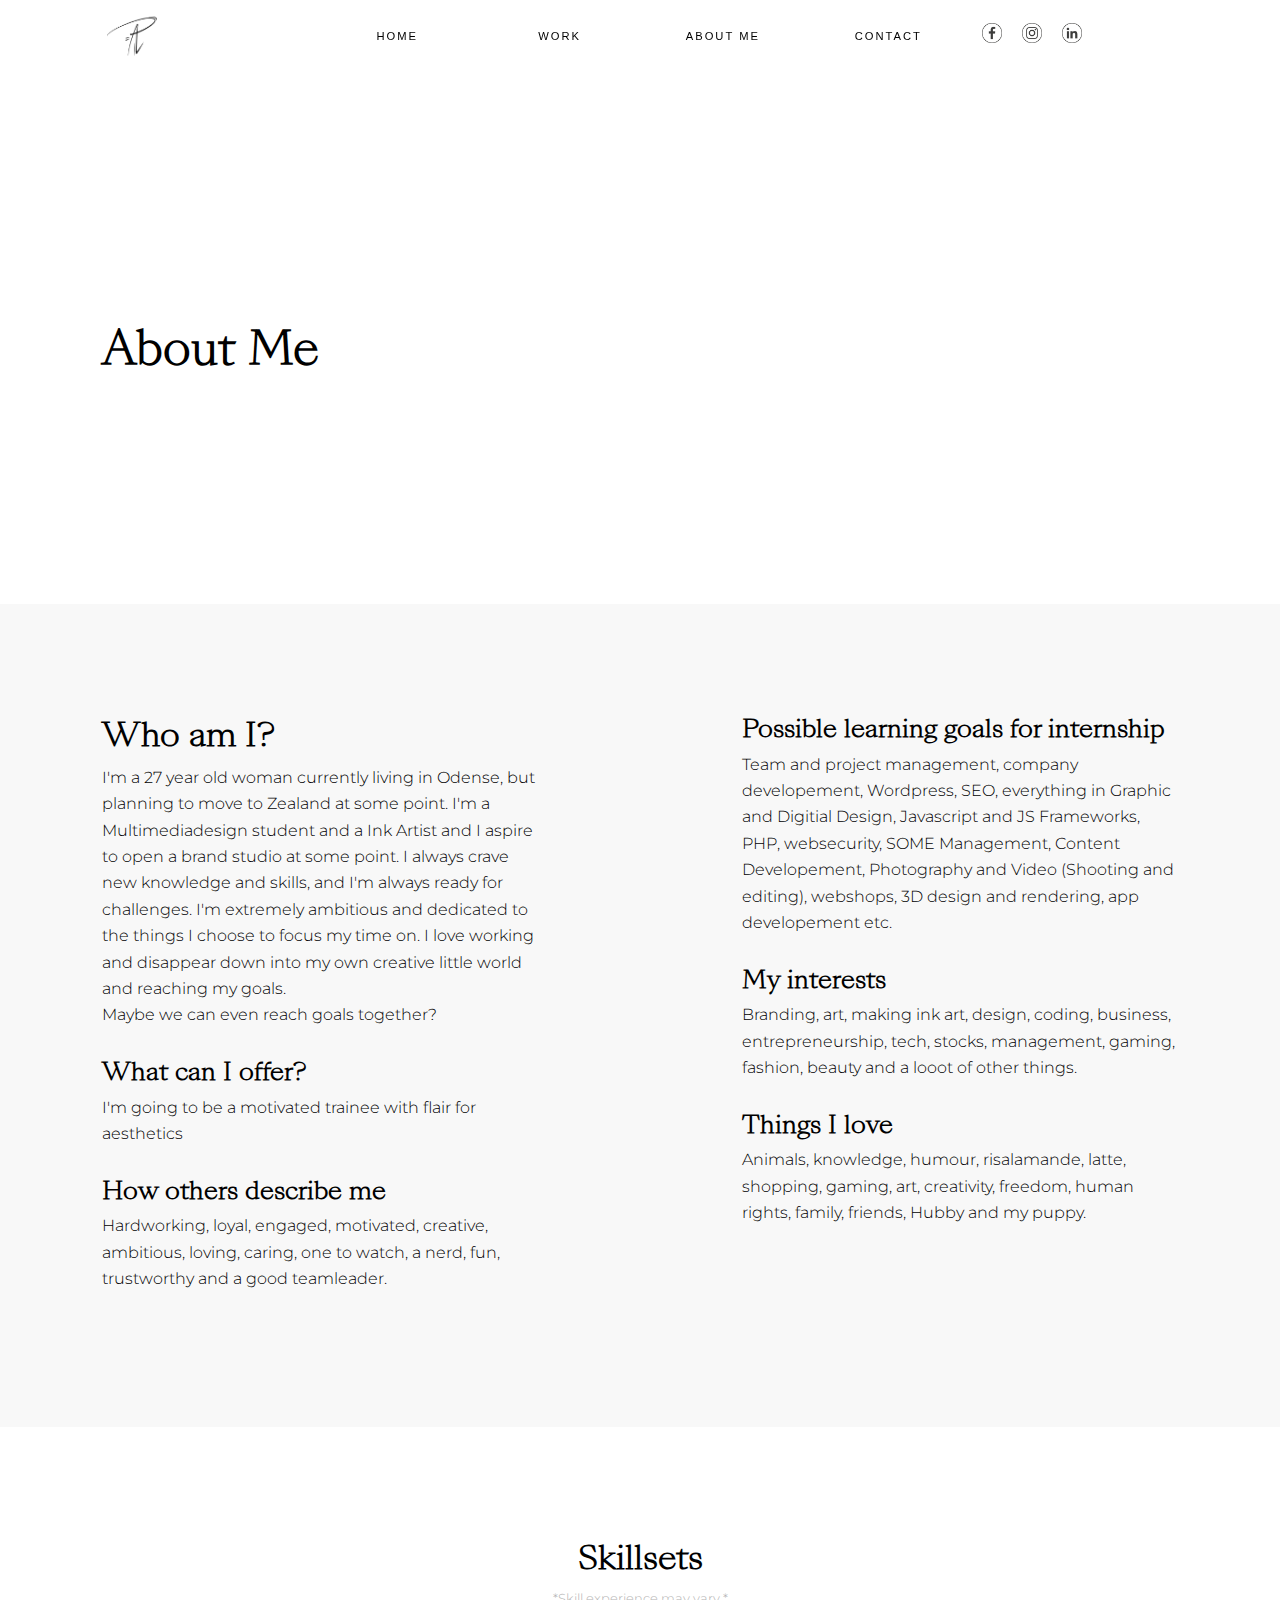
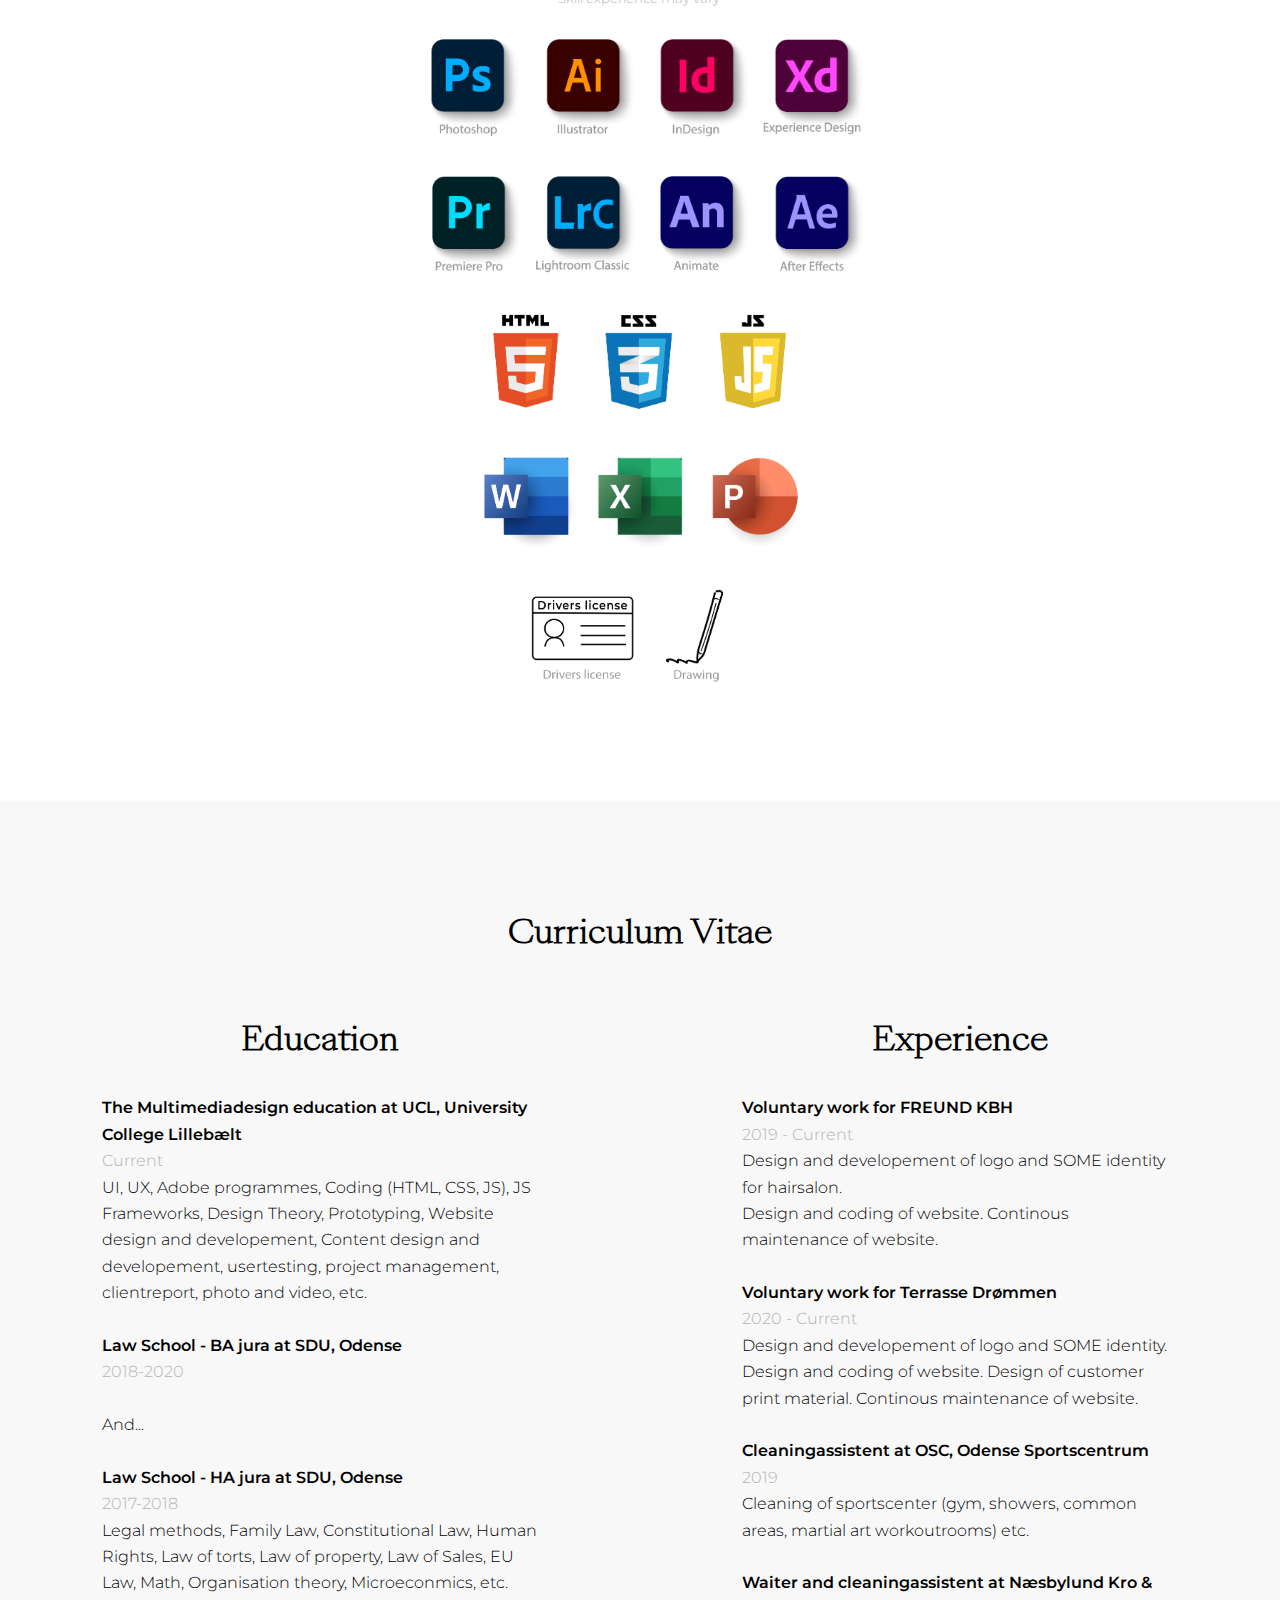
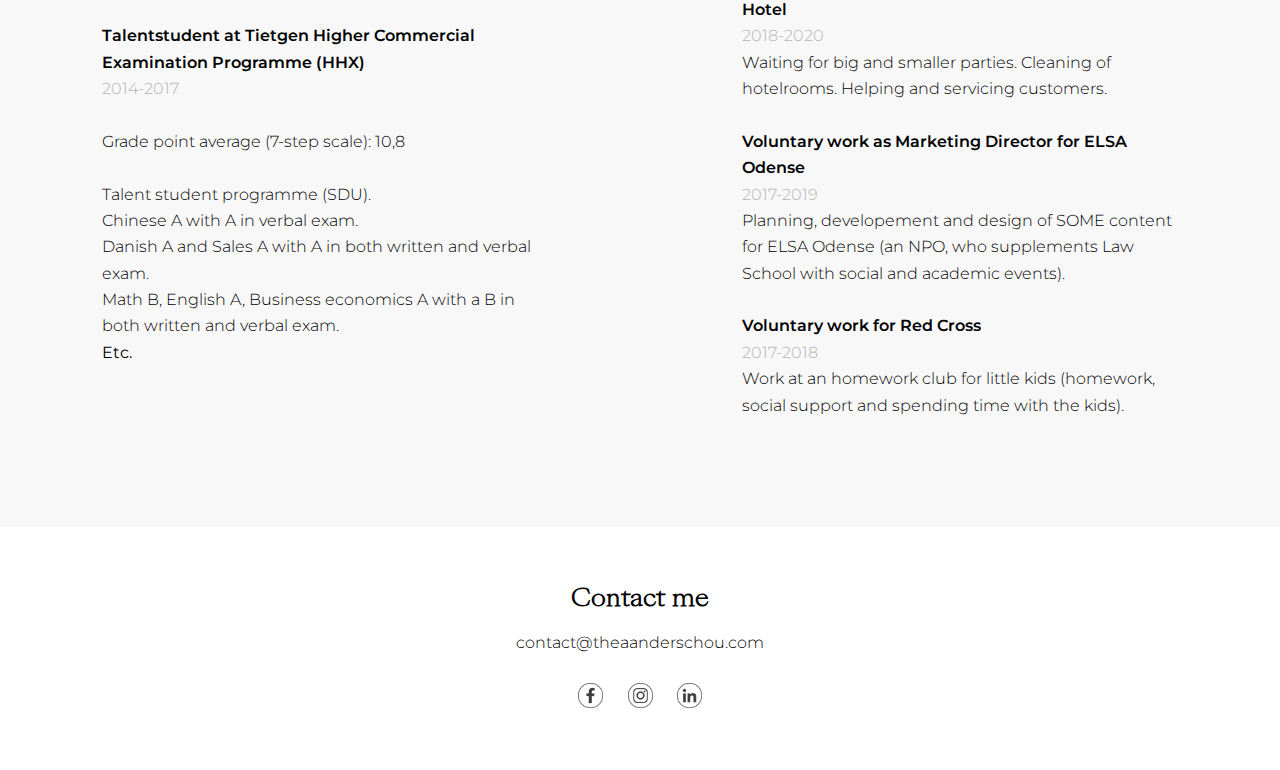
==== commit 27e16bb0: "laark added" ====
--- a/about.html
+++ b/about.html
@@ -387,7 +387,9 @@
             </h1>
 
             <p>
-                contact@theaanderschou.com
+                <a href="contact.html">
+                    contact@theaanderschou.com
+                </a>
             </p>
         </div>
 
--- a/css/style.css
+++ b/css/style.css
@@ -39,7 +39,7 @@
     text-decoration: none;
     color: black;
     cursor: pointer;
-    font-size: clamp(.5rem, .8vw, 1rem); 
+    font-size: clamp(.7rem, .8vw, 1rem); 
 }
 
 h1 {
@@ -417,20 +417,12 @@
   float: left;
 }
 
-.quick-about-btn {
-  background-color: #eeb0a8;
-}
-
-.download-btn {
-  background-color: #fcb48a;
-}
-
-.quick-about-btn:hover {
-  background-color: #c5918a;
-}
-
-.download-btn:hover {
-  background-color: #c58c6b;
+.quick-about-btn, .download-btn {
+  background-color: #a8a094;
+}
+
+.quick-about-btn:hover, .download-btn:hover {
+  background-color: #D0C6B8;
 }
 
 .quick-about-btn, .download-btn {
@@ -445,6 +437,8 @@
 }
 
 .quick-about-btn a, .download-btn a {
+  width: 100%;
+  height: 100%;
   text-transform: uppercase;
   color: #fff;
   letter-spacing: 3px;
@@ -484,15 +478,20 @@
   height: auto;
 }
 
-.project-overview1 h1 {
-  text-align: center;
-  padding-bottom: 6vh;
+.project-overview0 h1 {
+  text-align: center;
+}
+
+.project-overview0 {
+  width: auto;
+  height: auto;
+  margin: 100px 8% 0 8%;
 }
 
 .project-overview1 {
   width: auto;
   height: auto;
-  margin: 100px 8% 0 8%;
+  margin: 0 8% 0 8%;
 }
 
 .project-overview2 {
@@ -507,19 +506,20 @@
   object-fit: cover;
 }
 
-.freund-overview {
+.laark-overview {
   width: 100%;
   display: flex;
-  margin: 40px 0;
-}
-
-.freund-ov-pic {
-  width: 50%;
-  height: auto;
-  float: left;
-}
-
-.freund-ov-text {
+  margin: 100px 0;
+}
+
+.laark-ov-pic {
+  width: 50%;
+  height: auto;
+  float: right;
+  border: .1px solid rgb(184, 184, 184);
+}
+
+.laark-ov-text {
   width: 50%;
   height: auto;
   float: right;
@@ -527,19 +527,19 @@
   padding: 0 8%;
 }
 
-.td-overview {
+.freund-overview {
   width: 100%;
   display: flex;
-  margin: 40px 0;
-}
-
-.td-ov-pic {
-  width: 50%;
-  height: auto;
-  float: right;
-}
-
-.td-ov-text {
+  margin: 50px 0 100px 0;
+}
+
+.freund-ov-pic {
+  width: 50%;
+  height: auto;
+  float: left;
+}
+
+.freund-ov-text {
   width: 50%;
   height: auto;
   float: right;
@@ -547,19 +547,19 @@
   padding: 0 8%;
 }
 
-.stormy-overview {
+.td-overview {
   width: 100%;
   display: flex;
-  margin: 40px 0;
-}
-
-.stormy-ov-pic {
-  width: 50%;
-  height: auto;
-  float: left;
-}
-
-.stormy-ov-text {
+  margin: 100px 0;
+}
+
+.td-ov-pic {
+  width: 50%;
+  height: auto;
+  float: right;
+}
+
+.td-ov-text {
   width: 50%;
   height: auto;
   float: right;
@@ -567,6 +567,26 @@
   padding: 0 8%;
 }
 
+.stormy-overview {
+  width: 100%;
+  display: flex;
+  margin: 100px 0;
+}
+
+.stormy-ov-pic {
+  width: 50%;
+  height: auto;
+  float: left;
+}
+
+.stormy-ov-text {
+  width: 50%;
+  height: auto;
+  float: right;
+  margin: auto;
+  padding: 0 8%;
+}
+
 .proj-h2 {
   font-weight: 300;
 }
@@ -636,6 +656,15 @@
 
 .footer-some-links:hover img {
   opacity: 0.4;
+}
+
+footer a {
+  font-size: clamp(1rem, .8vw, 1.2rem); 
+}
+
+footer a:hover {
+  color: #cacaca;
+  font-weight: 400;
 }
 /* FOOTER*/
 
@@ -681,12 +710,12 @@
       background-image: url(/img/drawings/gun.png);
       background-size: 40%;
       background-repeat: no-repeat;
-      background-position: right center;
+      background-position: left center;
       position: absolute;
       height: 60vh;
       width: 100%;
       display: flex;
-      float: right;
+      float: left;
       transition: .25s ease-in;
     }
 
@@ -701,6 +730,18 @@
       z-index: 1;
     }
 
+    .contact-hero-textbox {
+      height: 60vh;
+      width: 38%;
+      display: flex;
+      float: right;
+      align-items: right;
+      position: absolute;
+      right: 0;
+      padding-right: 8%;
+      z-index: 1;
+    }
+
     .sub-hero-text {
       position: absolute;
       top: 50%;
@@ -708,14 +749,19 @@
       width: 100%;
     }
 
-    .sub-hero-textbox h1 {
+    .sub-hero-textbox h1, .contact-hero {
       font-family: sangbleulight;
       font-size: clamp(1.5rem, 3.5vw, 3rem); 
       margin-left: 8%;
     }
 
+    .force {
+      color: rgb(202, 202, 202);
+      font-size: clamp(.5rem, 2.5vw, 1rem);
+    }
+
     @media only screen and (max-width: 1100px) {
-      #sub-hero, .about-hero-pic, .work-hero-pic, .contact-hero-pic, .sub-hero-textbox {
+      #sub-hero, .about-hero-pic, .work-hero-pic, .contact-hero-pic, .sub-hero-textbox, .contact-hero-textbox {
         height: 50vh;
       }
 
@@ -731,19 +777,19 @@
     }
 
     @media only screen and (max-width: 850px) {
-      #sub-hero, .about-hero-pic, .work-hero-pic, .contact-hero-pic, .sub-hero-textbox {
+      #sub-hero, .about-hero-pic, .work-hero-pic, .contact-hero-pic, .sub-hero-textbox, .contact-hero-textbox {
         height: 40vh;
       }
     }
 
     @media only screen and (max-width: 570px) {
-      #sub-hero, .about-hero-pic, .work-hero-pic, .contact-hero-pic, .sub-hero-textbox {
+      #sub-hero, .about-hero-pic, .work-hero-pic, .contact-hero-pic, .sub-hero-textbox, .contact-hero-textbox {
         height: 30vh;
       }
     }
 
     @media only screen and (max-width: 400px) {
-      #sub-hero, .about-hero-pic, .work-hero-pic, .contact-hero-pic, .sub-hero-textbox {
+      #sub-hero, .about-hero-pic, .work-hero-pic, .contact-hero-pic, .sub-hero-textbox, .contact-hero-textbox {
         height: 20vh;
       }
 
@@ -902,7 +948,7 @@
 
 
 
-/* WORK PAGE */
+/* PROJECTS PAGES */
 
 /* PROJECT NAV */
 .proj-nav {
@@ -954,107 +1000,223 @@
 
 
 
+/* PROJECTS PAGES */
+#projects {
+  width: 100%;
+  height: auto;
+  padding: 12vh 8% 12vh 8%;
+}
+
+.project-header {
+  padding-bottom: 12vh;
+  text-align: center;
+}
+
+.project-hero {
+  text-align: center;
+}
+
+.project-hero img {
+  width: 100%;
+}
+
+.project-btn{
+  width: 230px;
+  height: 60px;
+  text-align: center;
+  margin: 6vh auto 6vh auto;
+  border-radius: 45px;
+  box-shadow: 8px 11px 35px -5px rgba(0,0,0,0.4);
+  -webkit-box-shadow: 8px 11px 35px -5px rgba(0,0,0,0.4);
+  -moz-box-shadow: 8px 11px 35px -5px rgba(0,0,0,0.4);  
+  background-color: #a8a094;
+}
+
+.project-btn a {
+  width: 100%;
+  height: 100%;
+  text-transform: uppercase;
+  color: #fff;
+  letter-spacing: 3px;
+  position: relative;
+  font-weight: 400;
+  top: 25%;
+}
+
+.project-btn:hover {
+  background-color: #D0C6B8;
+}
+
+.projects {
+  width: 100%;
+  height: auto;
+  display: flex;
+  padding: 6vh 0 6vh 0;
+}
+
+.project-description {
+  width: 50%;
+  height: auto;
+  float: left;
+}
+
+.project-pic {
+  width: 50%;
+  height: auto;
+  float: right;
+}
+
+.project-pic img {
+  width: 80%;
+  float: right;
+}
+
+
+/*
+.projects {
+  width: 100%;
+  margin: 40px 0;
+}
+
+.project-description {
+  width: 50%;
+  height: auto;
+  float: left;
+}
+
+.project-pic {
+  width: 50%;
+  height: auto;
+  float: right;
+  margin: auto;
+  padding: 0 8%;
+}
+
 /* PROJECT PAGES */
-#project1 {
-  width: 100%;
-  height: auto;
+
+
+
+
+
+
+
+/* CONTACT FORM */
+#contact {
+  height: 120vh;
+  width: 100%;
   padding: 12vh 8% 12vh 8%;
-  background-color: teal;
   position: relative;
-}
-
-.title {
-  height: auto;
-  display: flex;
-  justify-content: center;
-  align-items: center;
-  margin-bottom: 50px;
-}
-
-.project-section {
-  width: 50%;
-  height: auto;
-  margin: 0 auto;
+  box-sizing: border-box;
+  background-color: rgb(248, 248, 248);
+}
+
+.header h1 {
+  display: block;
+  width: fit-content;
+  position: relative;
+}
+
+.header {
+  margin-bottom: 20px;
+}
+
+form {
+  width: 100%;
+  position: absolute;
+  left: 50%;
+  top: 50%;
+  transform: translate(-50%, -50%);
+  box-sizing: border-box;
+  padding: 0 50px;
+}
+
+.header p {
+  margin-bottom: 5vh;
+}
+
+.half-col {
+  width: 50%;
+  height: 100%;
   position: relative;
   float: left;
-}
-
-.slider__container {
-  width: 500px;
-  margin: auto;
-  /*margin-top: 5rem;*/
-  overflow-x: hidden;
-  position: relative;
-}
-
-.slider__container img {
-  height: 800px;
-}
-
-.slider__container__sliders {
-    background: pink;
-    display: flex;
-    /*position: relative;*/
-    margin: 0;
-    padding: 0;
-  }
-
-  .leftBtn {
+  overflow: hidden;
+}
+
+.half-col img {
+  height: 70%;
+  position: absolute;
+  left: 60%;
+  top: 50%;
+  transform: translate(-50%, -50%);
+}
+
+form input,
+form textarea {
+  border-radius: 10px;
+  border: .1px solid rgb(184, 184, 184);
+  box-sizing: border-box;
+  width: 100%;
+}
+
+form input {
+  height: 30px;
+  margin-bottom: 5px;
+  padding-left: 10px;
+  font-size: clamp(1rem, .8vw, 1rem); 
+}
+
+form textarea {
+  height: 150px;
+  padding: 10px;
+  font-size: clamp(1rem, .8vw, 1rem); 
+}
+
+form button {
+  width: 230px;
+  height: 60px;
+  text-align: center;
+  border-radius: 45px;
+  border: 0;
+  box-shadow: 8px 11px 35px -5px rgba(0,0,0,0.4);
+  -webkit-box-shadow: 8px 11px 35px -5px rgba(0,0,0,0.4);
+  -moz-box-shadow: 8px 11px 35px -5px rgba(0,0,0,0.4);  
+  background-color: #D0C6B8;
+  text-transform: uppercase;
+  color: #fff;
+  letter-spacing: 3px;
+  font-weight: 400;
+}
+
+.form-btn {
+  text-align: center;
+  margin: 6vh 0;
+}
+
+button:hover {
+  background-color: #a8a094;
+}
+
+@media only screen and (max-width: 1100px) {
+  #contact {
+    height: 200vh;
+  }
+
+  .half-col {
+    width: 100%;
+    height: 50%;
+  }
+
+  .half-col img {
+    height: 100%;
     position: absolute;
+    left: 50%;
     top: 50%;
-    left: 0;
-    margin-left: 10px;
-    z-index: 100;
-  }
-
-.leftBtn::after {
-  font-family: 'Font Awesome 5 Free';
-  font-weight: 900;
-  content: '\f137';
-  font-size: 2rem;
-  color: white;
-  opacity: 0.5;
-  cursor: pointer;
-}
-
-.rightBtn {
-  position: absolute;
-  top:50%;
-  right:0;
-  margin-right: 10px;
-  z-index: 100;
-  }
-
-.rightBtn::after {
-  font-family: 'Font Awesome 5 Free';
-  font-weight: 900;
-  content: '\f138';
-  font-size: 2rem;
-  color: white;
-  opacity: 0.5;
-  cursor: pointer;
-}
-
-.project1-text {
-  width: 50%;
-  float: left;
-  margin-top: 180px;
-}
-
-.project1-text p {
-  width: 50%;
-  margin: 30px auto;
-  justify-content: center;
-  align-items: center;
-}
-
-.project1-text h2 {
-  width: 50%;
-  margin: auto;
-}
-/* PROJECT PAGES */
-
-/* WORK PAGE */
+    transform: translate(-50%, -50%);
+    padding-top: 12vh;
+  }
+}
+/* CONTACT FORM */
+
 
 
 
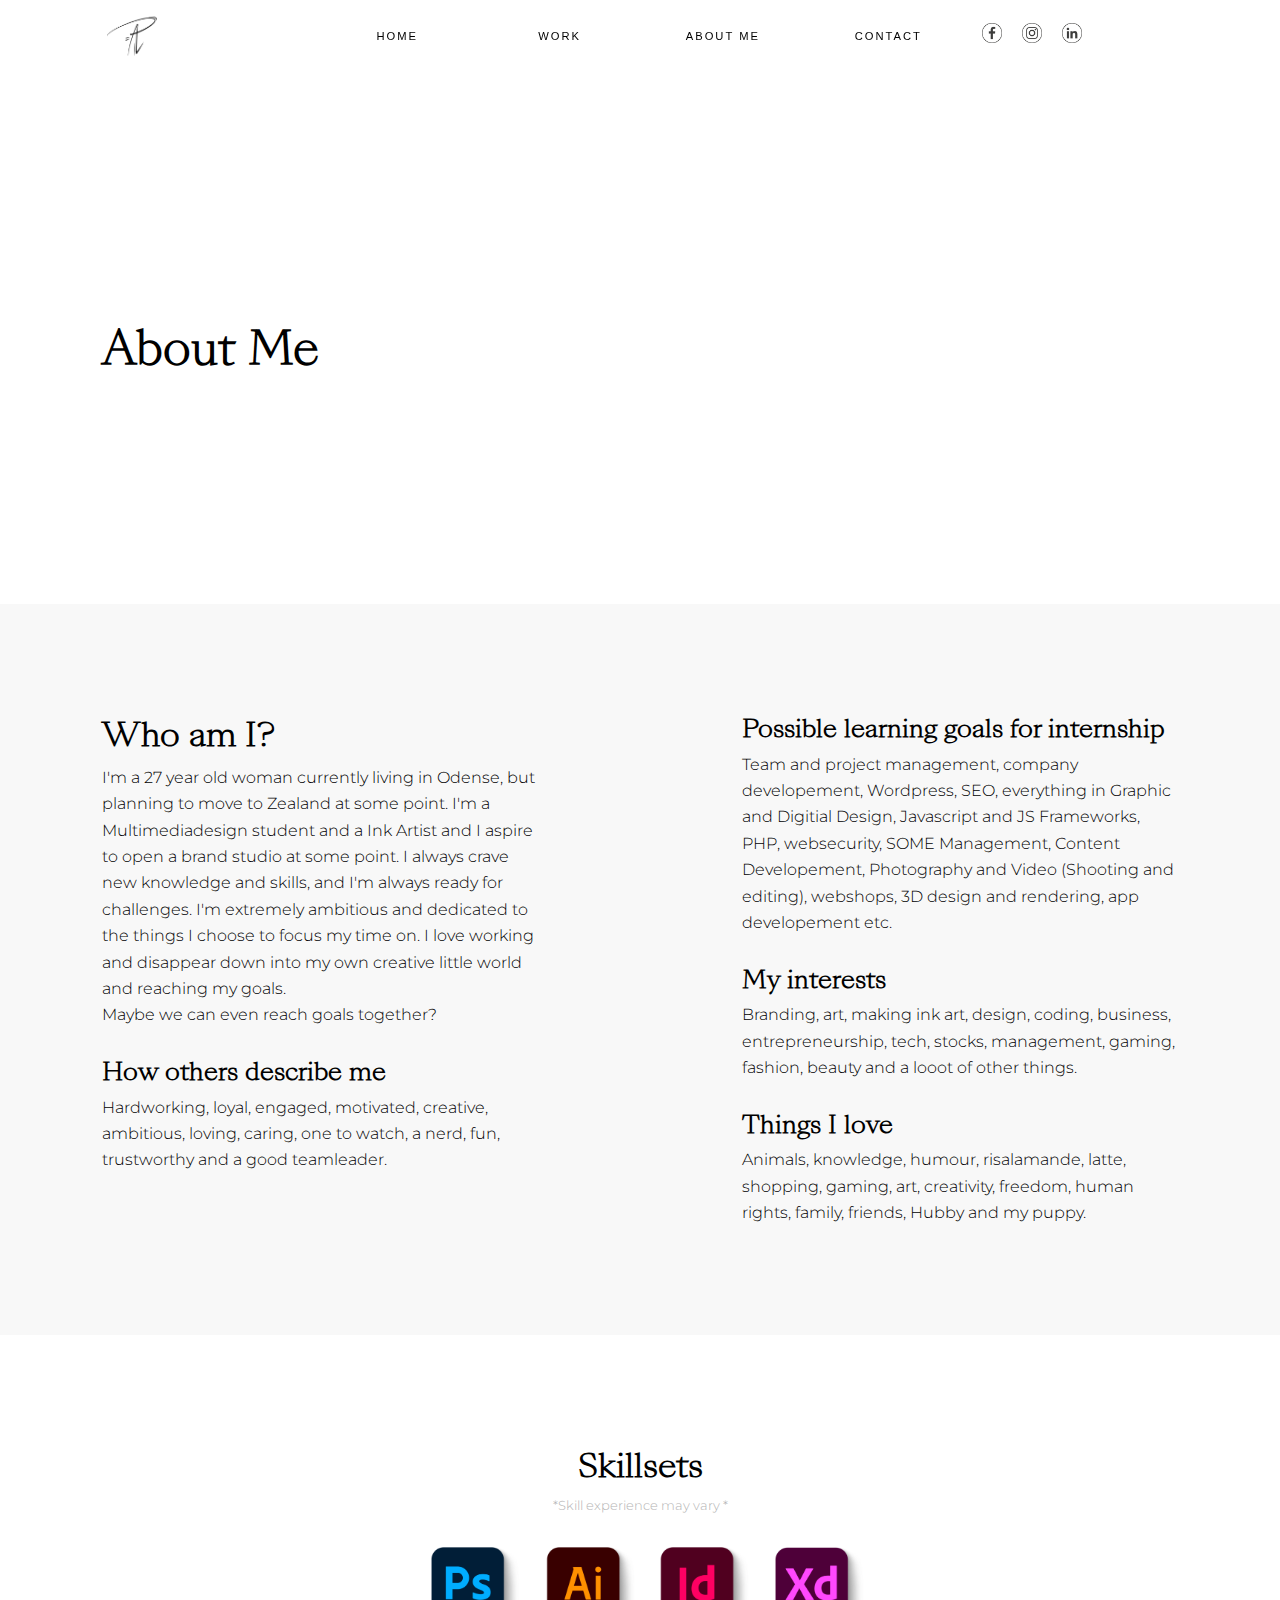
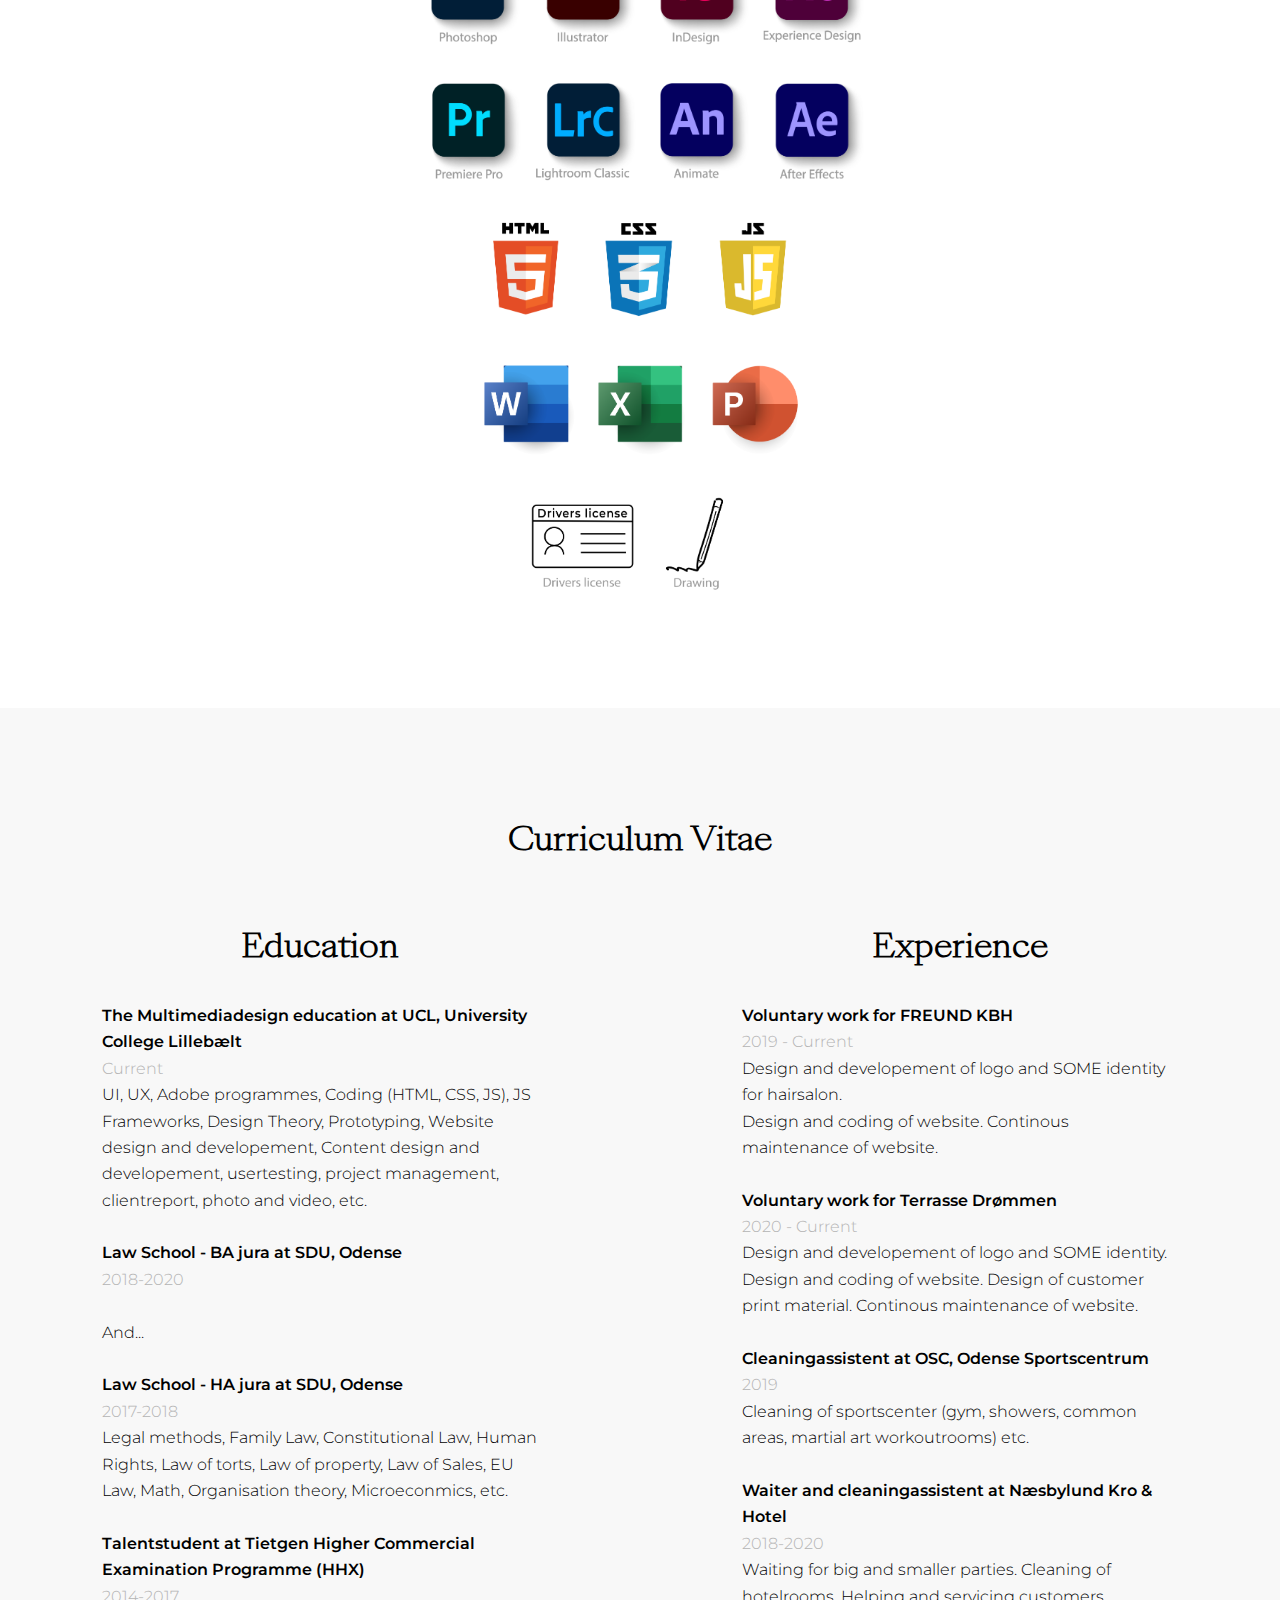
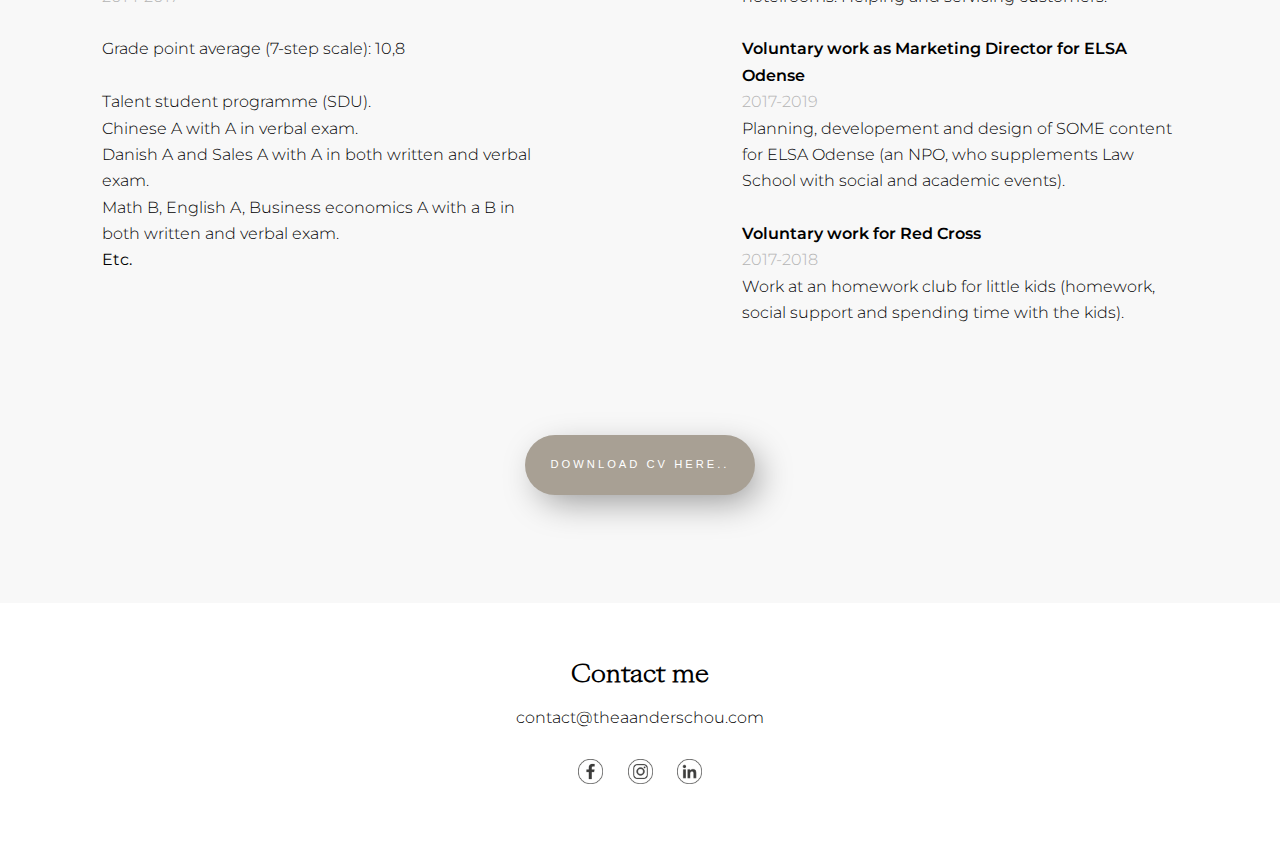
==== commit f83541a1: "about btn" ====
--- a/about.html
+++ b/about.html
@@ -24,7 +24,7 @@
                 <a href="index.html">Home</a>
             </li>
             <li>
-                <a href="work.html">Work</a>
+                <a href="index.html#project-overview">Work</a>
             </li>
             <li>
                 <a href="about.html">About Me</a>
@@ -58,6 +58,7 @@
     <div class="nav-bg"></div>
     <!-- END OF NAV SECTION -->
 
+    
 
     <!-- LOGO SECTION -->
     <div class="logo">
@@ -109,15 +110,6 @@
                     <br>
                     Maybe we can even reach goals together?
                 </p>
-
-                <br>
-
-                <h2>
-                    What can I offer?
-                </h2>
-                <p>
-                    I'm going to be a motivated trainee with flair for aesthetics
-                </p>
                 
                 <br>
 
@@ -371,6 +363,12 @@
         </div>
 
     </section>
+
+    <div class="btn-area">
+        <div class="about-btn">
+            <a href="/cv.pdf" download="CV.pdf">Download CV here..</a>
+        </div>
+    </div>
     <!-- CV SECTION -->
 
 
--- a/css/style.css
+++ b/css/style.css
@@ -63,6 +63,7 @@
   font-weight: 300;
   font-size: clamp(1rem, 1.2vw, 1.5rem); 
 }
+
 
 
 /* NAV SECTION */
@@ -73,7 +74,7 @@
   width: 70%;
   height: 8vh;
   margin: 0;
-  z-index: 6;
+  z-index: 10;
   position: fixed;
   left: 20%;
   font-size: 8px;
@@ -83,7 +84,7 @@
   width: 100%;
   height: 8vh;
   margin: 0;
-  z-index: 5;
+  z-index: 9;
   position: fixed;
   background-color: #fff;
 }
@@ -417,8 +418,12 @@
   float: left;
 }
 
-.quick-about-btn, .download-btn {
+.quick-about-btn {
   background-color: #a8a094;
+}
+
+.download-btn {
+  background-color: #c3b7a4;
 }
 
 .quick-about-btn:hover, .download-btn:hover {
@@ -488,7 +493,7 @@
   margin: 100px 8% 0 8%;
 }
 
-.project-overview1 {
+.project-overview1, .project-overview2 {
   width: auto;
   height: auto;
   margin: 0 8% 0 8%;
@@ -595,20 +600,64 @@
   font-weight: 300;
 }
 
-.freund-ov-pic:hover, .td-ov-pic:hover, .stormy-ov-pic:hover {
+.laark-ov-pic:hover, .freund-ov-pic:hover, .td-ov-pic:hover, .stormy-ov-pic:hover {
   opacity: 0.6;
 }
 
 .proj-h2:hover {
   color: rgb(150, 150, 150);
+}
+
+.more {
+  text-align: center;
+  padding-bottom: 12vh;
 }
 
 @media only screen and (max-width: 1300px) {
   .freund-ov-text, .freund-ov-pic, .td-ov-text, .td-ov-pic, .stormy-ov-pic, .stormy-ov-text {
     width: 50%;
   }
+}
+
+@media only screen and (max-width: 900px) {
+  .laark-overview, .freund-overview, .td-overview, .stormy-overview {
+    display: block;
+  }
+
+  .laark-ov-pic, .td-ov-pic {
+    width: 85%;
+    margin: 6vh auto 18vh auto;
+    text-align: center;
+    float: none;
+  }
+
+  .freund-ov-pic, .stormy-ov-pic {
+    width: 85%;
+    margin: 6vh auto 6vh auto;
+    text-align: center;
+    float: none;
+  }
+
+  .laark-ov-pic img , .freund-ov-pic img, .td-ov-pic img, .stormy-ov-pic img{
+    width: 100%;
+  }
   
-  
+  .laark-ov-text, .td-ov-text {
+    width: 100%;
+    float: none;
+  }
+
+  .freund-ov-text {
+    width: 100%;
+    float: none;
+    margin: 6vh auto 18vh auto;
+  }
+
+  .stormy-ov-text {
+    width: 100%;
+    float: none;
+    margin: 6vh auto 12vh auto;
+  }
 }
 /* PROJECT OVERVIEW */
 
@@ -694,7 +743,7 @@
     }
 
     .work-hero-pic {
-      background-image: url(/img/drawings/god.png);
+      background-image: url(/img/drawings/god.jpg);
       background-size: 55%;
       background-repeat: no-repeat;
       background-position: right center;
@@ -933,6 +982,38 @@
       color: #b4b4b4;
     }
 
+    .about-btn{
+      width: 230px;
+      height: 60px;
+      text-align: center;
+      margin: 0vh auto 6vh auto;
+      border-radius: 45px;
+      box-shadow: 8px 11px 35px -5px rgba(0,0,0,0.4);
+      -webkit-box-shadow: 8px 11px 35px -5px rgba(0,0,0,0.4);
+      -moz-box-shadow: 8px 11px 35px -5px rgba(0,0,0,0.4);  
+      background-color: #a8a094;
+    }
+    
+    .about-btn a {
+      width: 100%;
+      height: 100%;
+      text-transform: uppercase;
+      color: #fff;
+      letter-spacing: 3px;
+      position: relative;
+      font-weight: 400;
+      top: 25%;
+    }
+    
+    .about-btn:hover {
+      background-color: #D0C6B8;
+    }
+
+    .btn-area {
+      background-color: rgb(248, 248, 248);
+      padding: 0vh 0 6vh 0;
+    }
+
     @media only screen and (max-width: 1000px) {
       .education, .experience {
         height: auto;
@@ -940,6 +1021,10 @@
         margin: 0 auto;
         padding: 6vh 25% 6vh 25%;
       }
+
+      .btn-area {
+        padding: 4vh 0 6vh 0;
+      }
     }
     /* CV SECTION */
 
@@ -951,14 +1036,14 @@
 /* PROJECTS PAGES */
 
 /* PROJECT NAV */
-.proj-nav {
+.proj-nav1 {
   display: block;
   justify-content: space-around;
   align-items: center;
   width: 100%;
   height: 8vh;
   margin: 0;
-  z-index: 6;
+  z-index: 5;
   position: relative;
   background-color: rgb(248, 248, 248);
   font-size: 8px;
@@ -995,6 +1080,30 @@
 .proj-navlinks li:hover {
   font-weight: 600;
 }
+
+.proj-nav2 {
+  display: none;
+}
+
+@media only screen and (max-width: 1000px) {
+  .proj-nav1 {
+    display: none;
+  }
+
+  .proj-nav2 {
+    display: unset;
+    display: block;
+    justify-content: space-around;
+    align-items: center;
+    width: 100%;
+    height: 8vh;
+    margin: 0;
+    z-index: 6;
+    position: relative;
+    background-color: rgb(248, 248, 248);
+    font-size: 8px;
+  }
+}
 /* PROJECT NAV */
 
 
@@ -1024,7 +1133,7 @@
   width: 230px;
   height: 60px;
   text-align: center;
-  margin: 6vh auto 6vh auto;
+  margin: 12vh auto 6vh auto;
   border-radius: 45px;
   box-shadow: 8px 11px 35px -5px rgba(0,0,0,0.4);
   -webkit-box-shadow: 8px 11px 35px -5px rgba(0,0,0,0.4);
@@ -1067,31 +1176,88 @@
 }
 
 .project-pic img {
-  width: 80%;
+  width: 90%;
   float: right;
 }
 
-
-/*
-.projects {
-  width: 100%;
-  margin: 40px 0;
-}
-
-.project-description {
-  width: 50%;
-  height: auto;
-  float: left;
-}
-
-.project-pic {
-  width: 50%;
-  height: auto;
-  float: right;
-  margin: auto;
-  padding: 0 8%;
-}
-
+.project-showcase {
+  width: 100%;
+  height: auto;
+  display: block;
+  text-align: center;
+  padding: 6vh 0 6vh 0;
+}
+
+.project-showcase h2 {
+  margin-bottom: 6vh;
+}
+
+.td-card {
+  width: 40%;
+}
+
+.border {
+  border: .1px solid rgb(184, 184, 184);
+}
+
+.p-link {
+  font-size: clamp(1rem, 1.2vw, 1.5rem); 
+  font-weight: 500;
+}
+
+@media only screen and (max-width: 1200px) {
+  .project-hero img {
+    width: 80%;
+  }
+
+  .project-btn{
+    margin: 10vh auto 4vh auto;
+  }
+
+  .projects {
+    display: block;
+  }
+
+  .project-description {
+    width: 80%;
+    float: none;
+    margin: 0 auto;
+  }
+  
+  .project-pic {
+    width: 100%;
+    float: none;
+    text-align: center;
+    padding: 12vh 0 6vh 0;
+  }
+
+  .project-pic img {
+    width: 80%;
+    float: none;
+  }
+
+  .td-card {
+    width: 80%;
+  }
+
+}
+
+@media only screen and (max-width: 800px) {
+  .projects {
+    display: block;
+    height: 100vh;
+  }
+
+  .project-showcase {
+    margin-top: 12vh;
+  }
+
+  .td-logo {
+    width: 70%;
+  }
+
+
+}
 /* PROJECT PAGES */
 
 
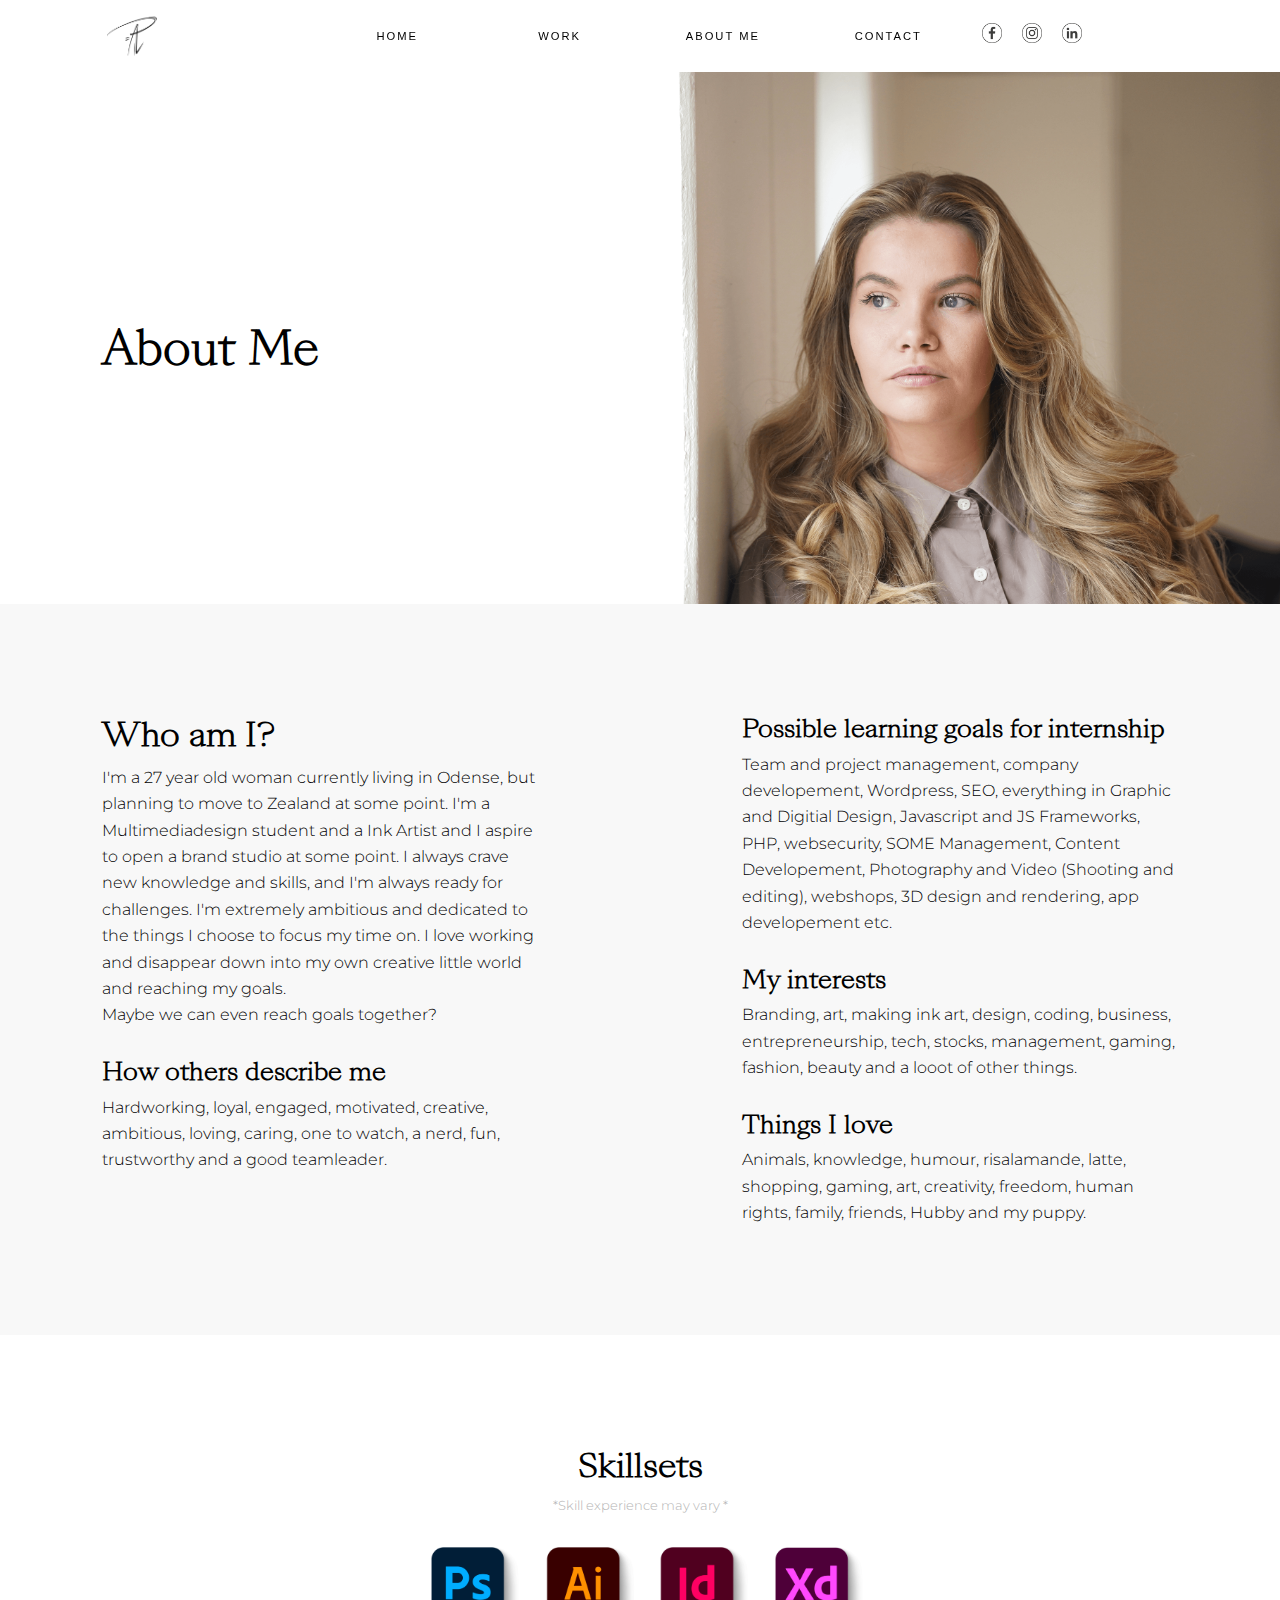
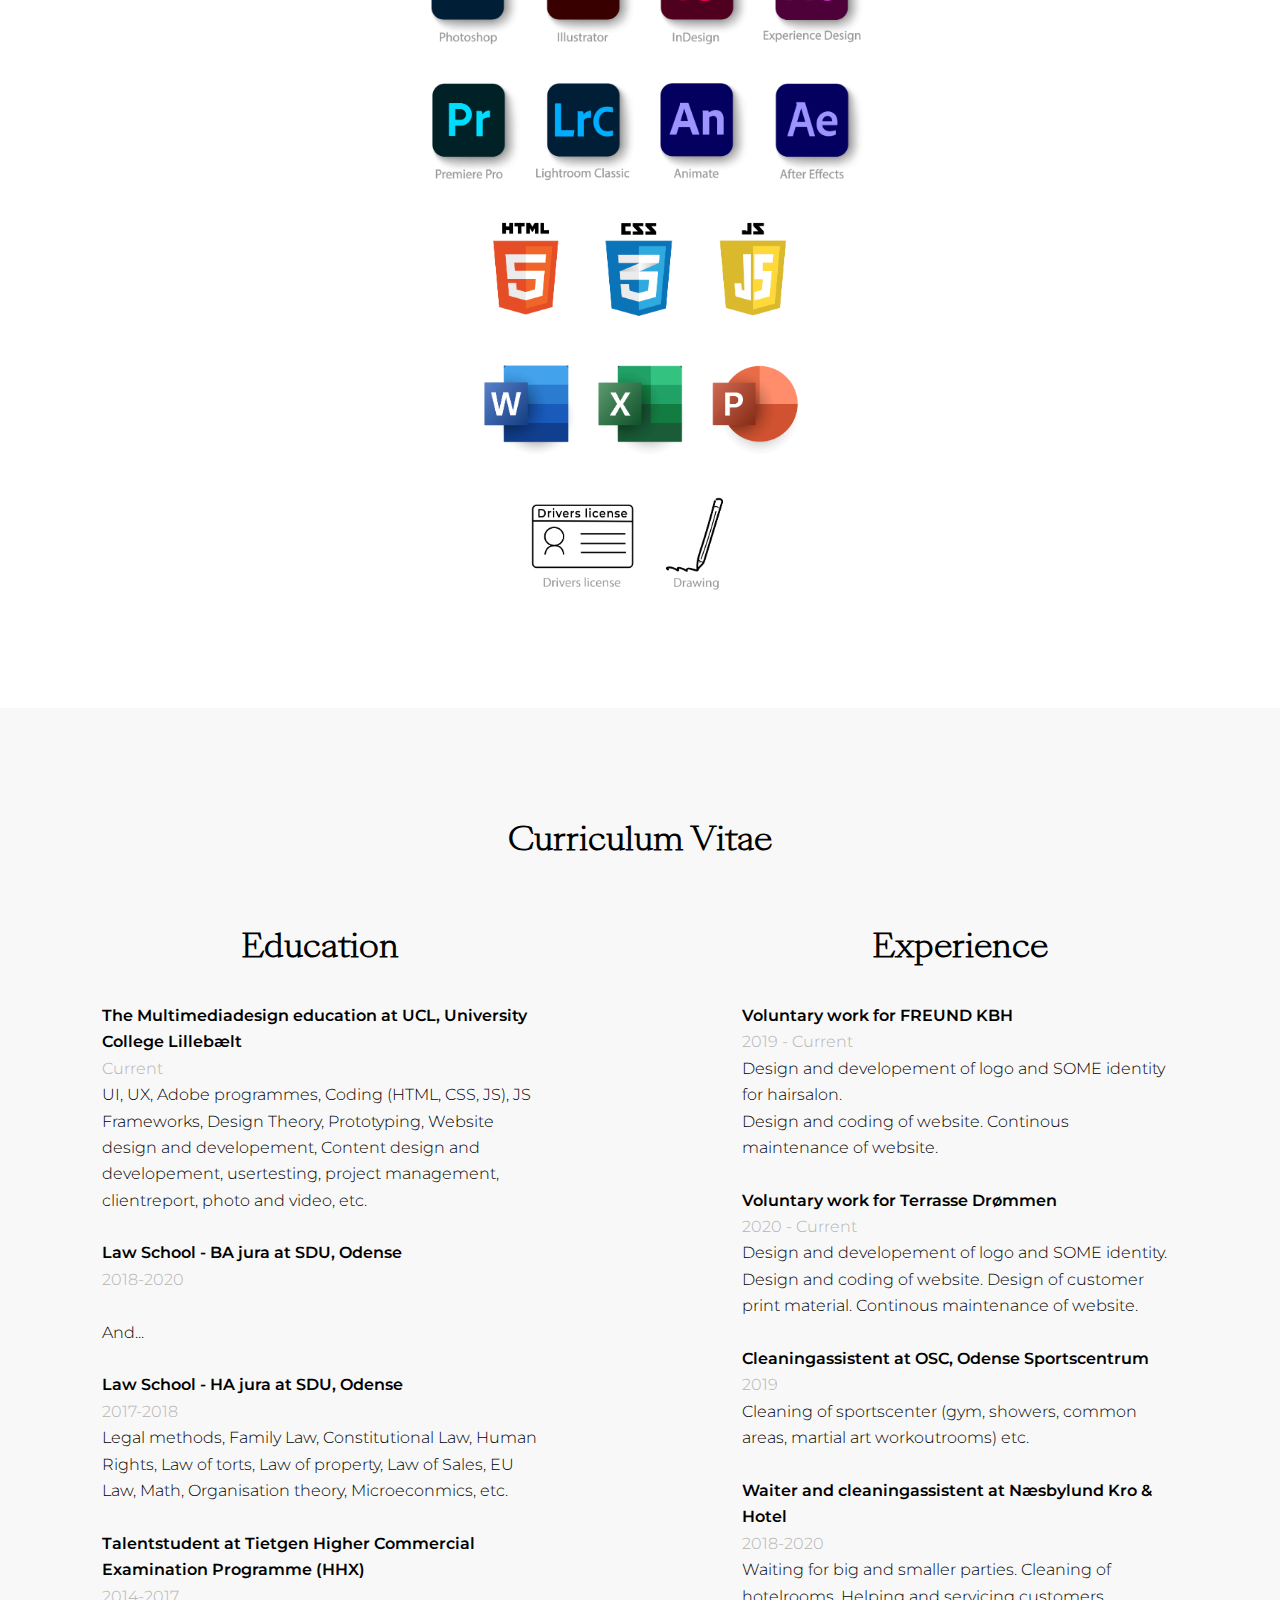
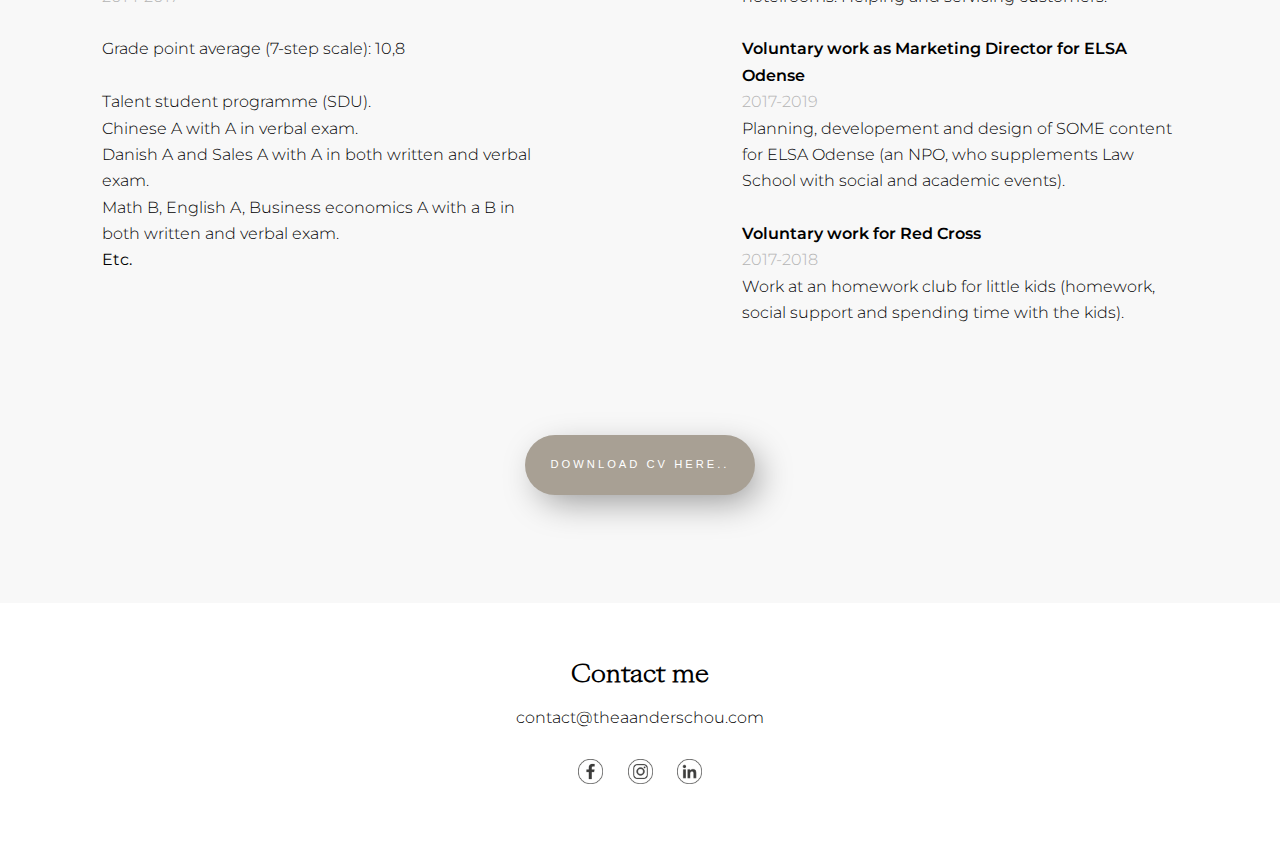
==== commit 31f655c9: "linkedin link update" ====
--- a/about.html
+++ b/about.html
@@ -43,7 +43,7 @@
                 </a>
             </li>
             <li class="some-links">
-                <a href="https://www.linkedin.com/in/thea-krogh-anderschou-969192110/">
+                <a href="https://www.linkedin.com/in/thea-krogh-anderschou/">
                     <img src="img/icons/lin.png" alt="LinkedIn">
                 </a>
             </li>
@@ -403,7 +403,7 @@
                         <img src="img/icons/ig.png" alt="Instagram">
                     </a>
 
-                    <a class="footer-some-links" href="https://www.linkedin.com/in/thea-krogh-anderschou-969192110/">
+                    <a class="footer-some-links" href="https://www.linkedin.com/in/thea-krogh-anderschou/">
                         <img src="img/icons/lin.png" alt="LinkedIn">
                     </a>
 
--- a/css/style.css
+++ b/css/style.css
@@ -307,7 +307,10 @@
   width: 60%;
   display: flex;
   float: left;
-  transition: .25s ease-in;}
+  transition: .25s ease-in;
+  bottom: 0;
+}
+  
 
 .hero-textbox {
   min-height: 100vh;
@@ -383,6 +386,13 @@
   
 }
 
+@media only screen and (max-width: 400px) {
+  .hero-pic, .hero-pic:hover {
+    top: 0vh;
+  }
+  
+}
+
 /* HERO SECTION */
 
 
@@ -729,6 +739,10 @@
       margin-top: 5%;
     }
 
+    .contact-sub {
+      margin-bottom: 5vh;
+    }
+    
     .about-hero-pic {
       background-image: url(/img/pics/glancing.png);
       background-size: 55%;
@@ -756,7 +770,7 @@
     }
 
     .contact-hero-pic {
-      background-image: url(/img/drawings/gun.png);
+      background-image: url(/img/drawings/gun.jpg);
       background-size: 40%;
       background-repeat: no-repeat;
       background-position: left center;
@@ -845,6 +859,7 @@
       #sub-hero {
         margin-top: 15%;
       }
+
     }
     /* SUB PAGE HERO SECTION */
 
@@ -1205,6 +1220,8 @@
   font-weight: 500;
 }
 
+
+
 @media only screen and (max-width: 1200px) {
   .project-hero img {
     width: 80%;
@@ -1258,6 +1275,23 @@
 
 
 }
+
+@media only screen and (max-width: 400px) {
+.projects {
+  display: block;
+  height: 125vh;
+}
+
+.stormy {
+  height: 155vh;
+}
+
+.project-showcase {
+  margin-top: 4vh;
+}
+
+
+}
 /* PROJECT PAGES */
 
 
@@ -1268,7 +1302,7 @@
 
 /* CONTACT FORM */
 #contact {
-  height: 120vh;
+  height: 130vh;
   width: 100%;
   padding: 12vh 8% 12vh 8%;
   position: relative;
@@ -1300,7 +1334,7 @@
   margin-bottom: 5vh;
 }
 
-.half-col {
+.half-col1, .half-col2 {
   width: 50%;
   height: 100%;
   position: relative;
@@ -1308,7 +1342,7 @@
   overflow: hidden;
 }
 
-.half-col img {
+.half-col2 img {
   height: 70%;
   position: absolute;
   left: 60%;
@@ -1364,15 +1398,15 @@
 
 @media only screen and (max-width: 1100px) {
   #contact {
-    height: 200vh;
-  }
-
-  .half-col {
+    height: 250vh;
+  }
+
+  .half-col1, .half-col2 {
     width: 100%;
     height: 50%;
   }
 
-  .half-col img {
+  .half-col2 img {
     height: 100%;
     position: absolute;
     left: 50%;
@@ -1381,6 +1415,16 @@
     padding-top: 12vh;
   }
 }
+
+@media only screen and (max-width: 400px) {
+  #contact {
+    height: 210vh;
+  }
+
+  .half-col1 {
+    height: 55%;
+  }
+}
 /* CONTACT FORM */
 
 
